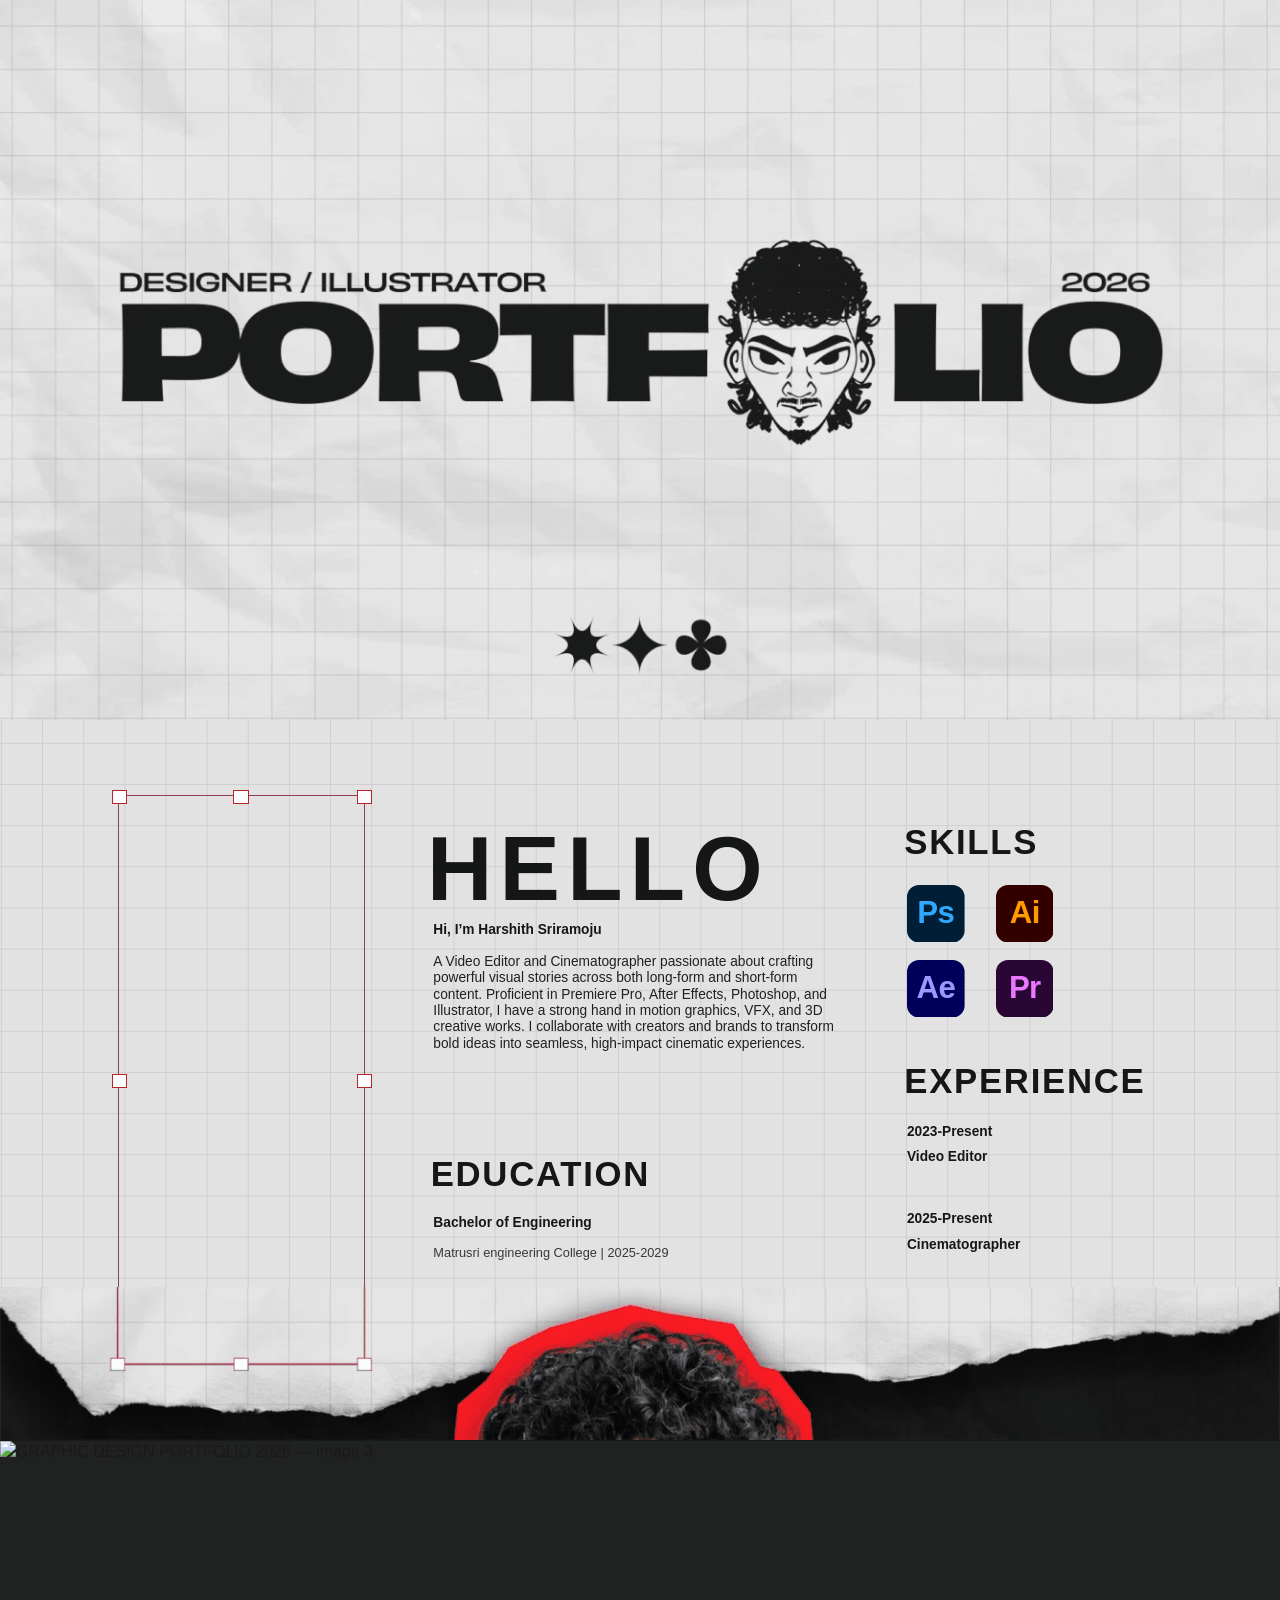
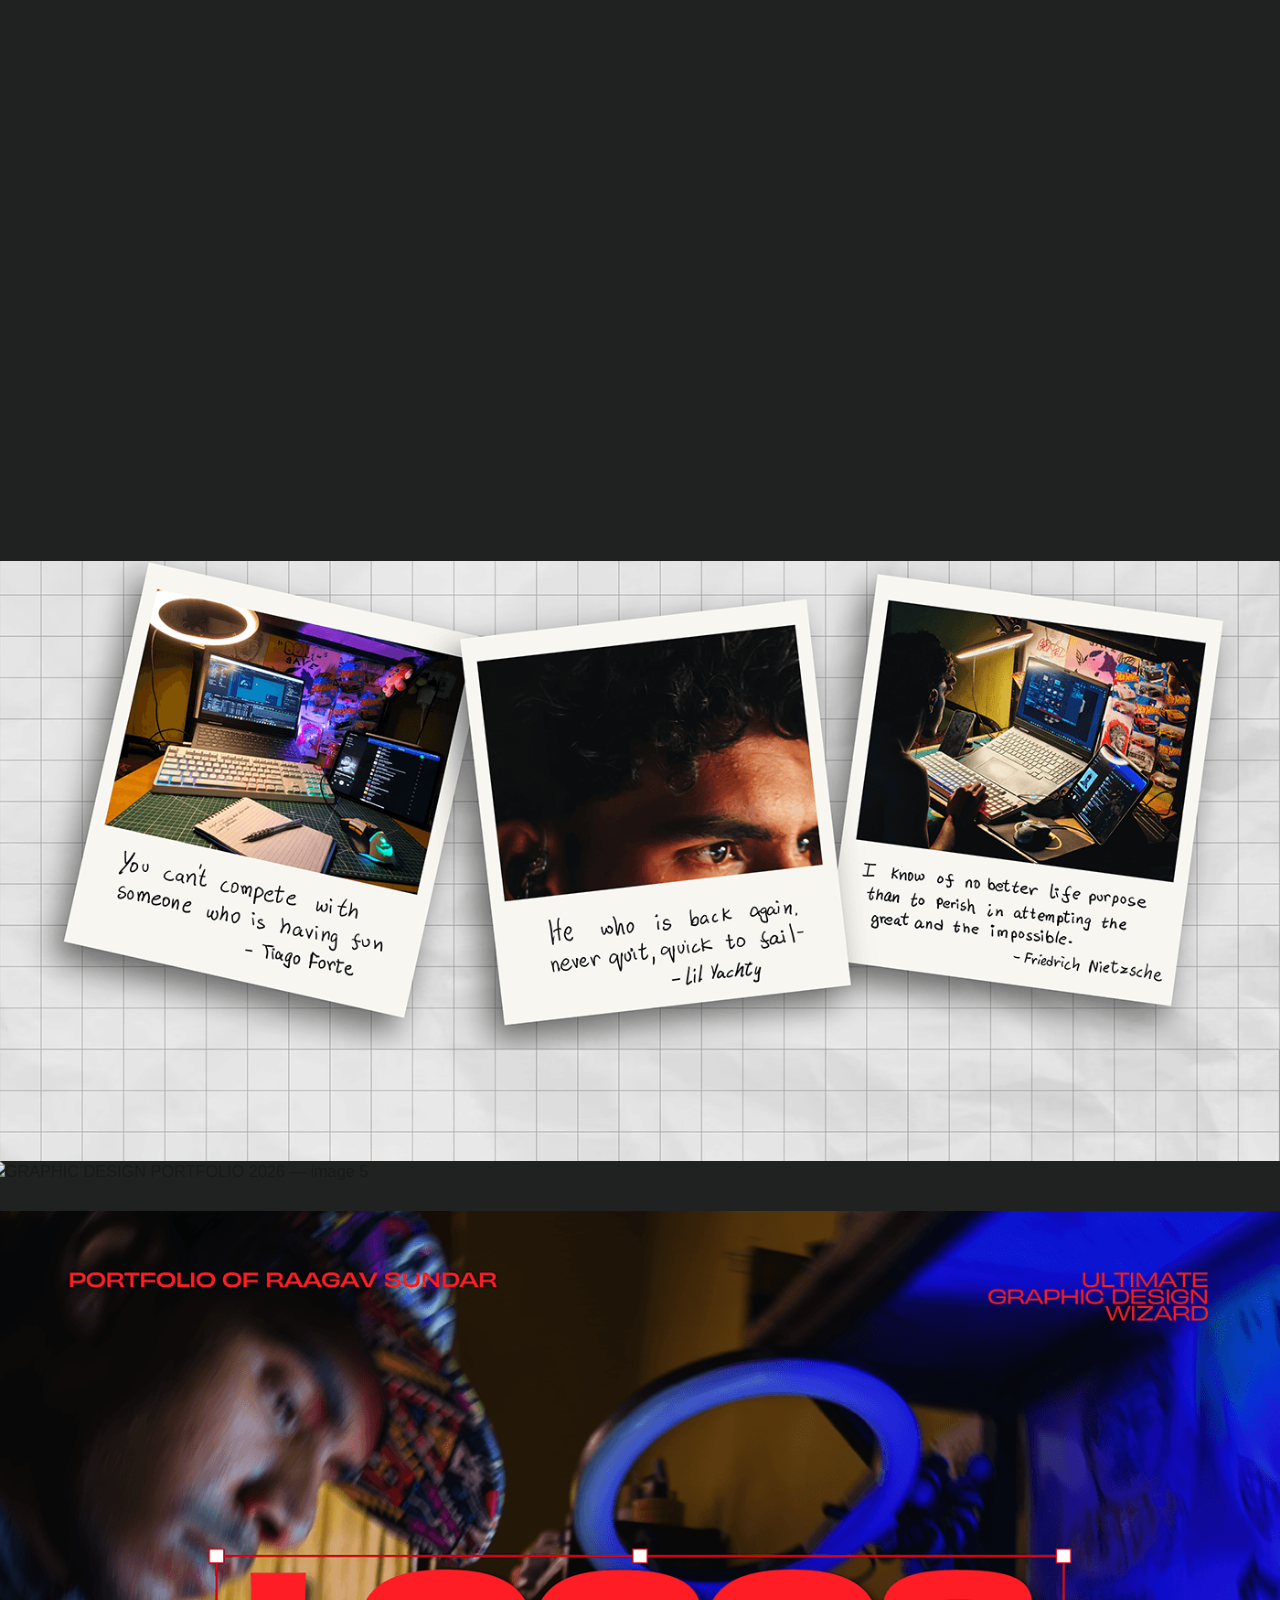
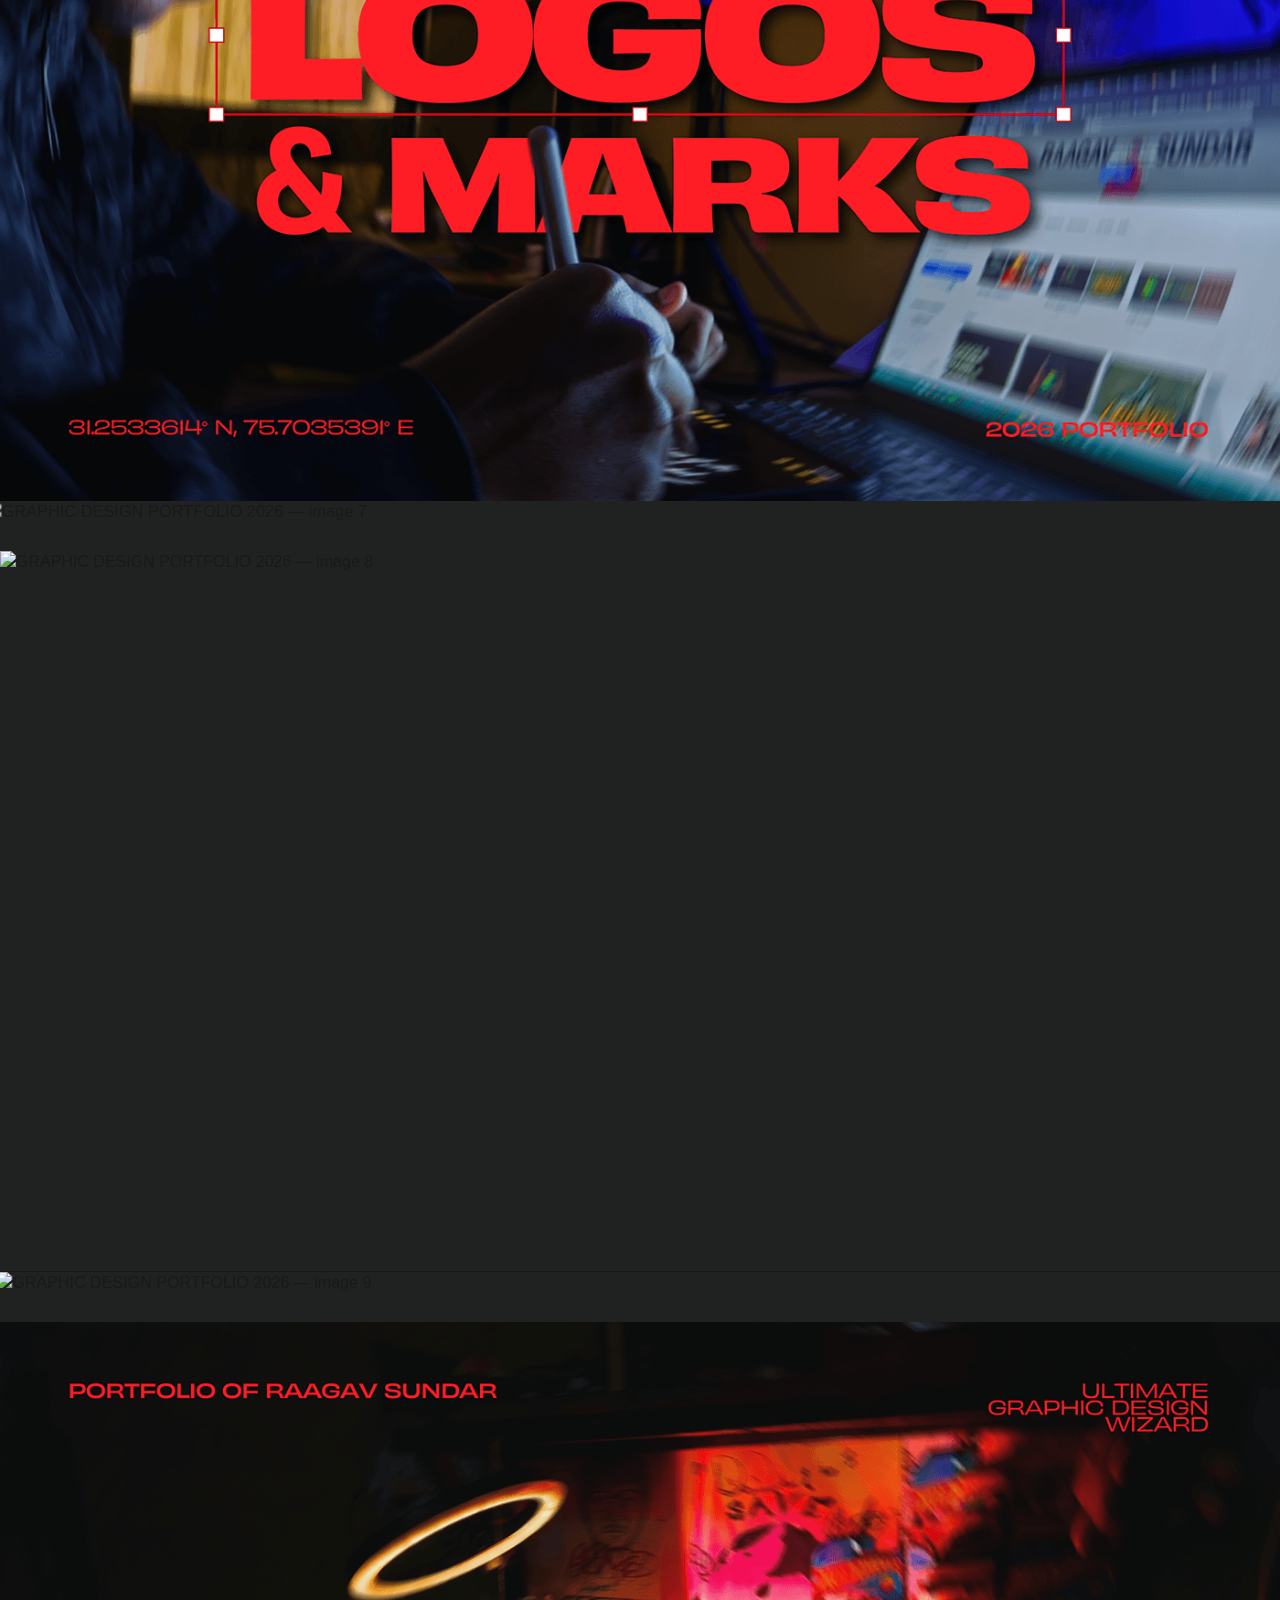
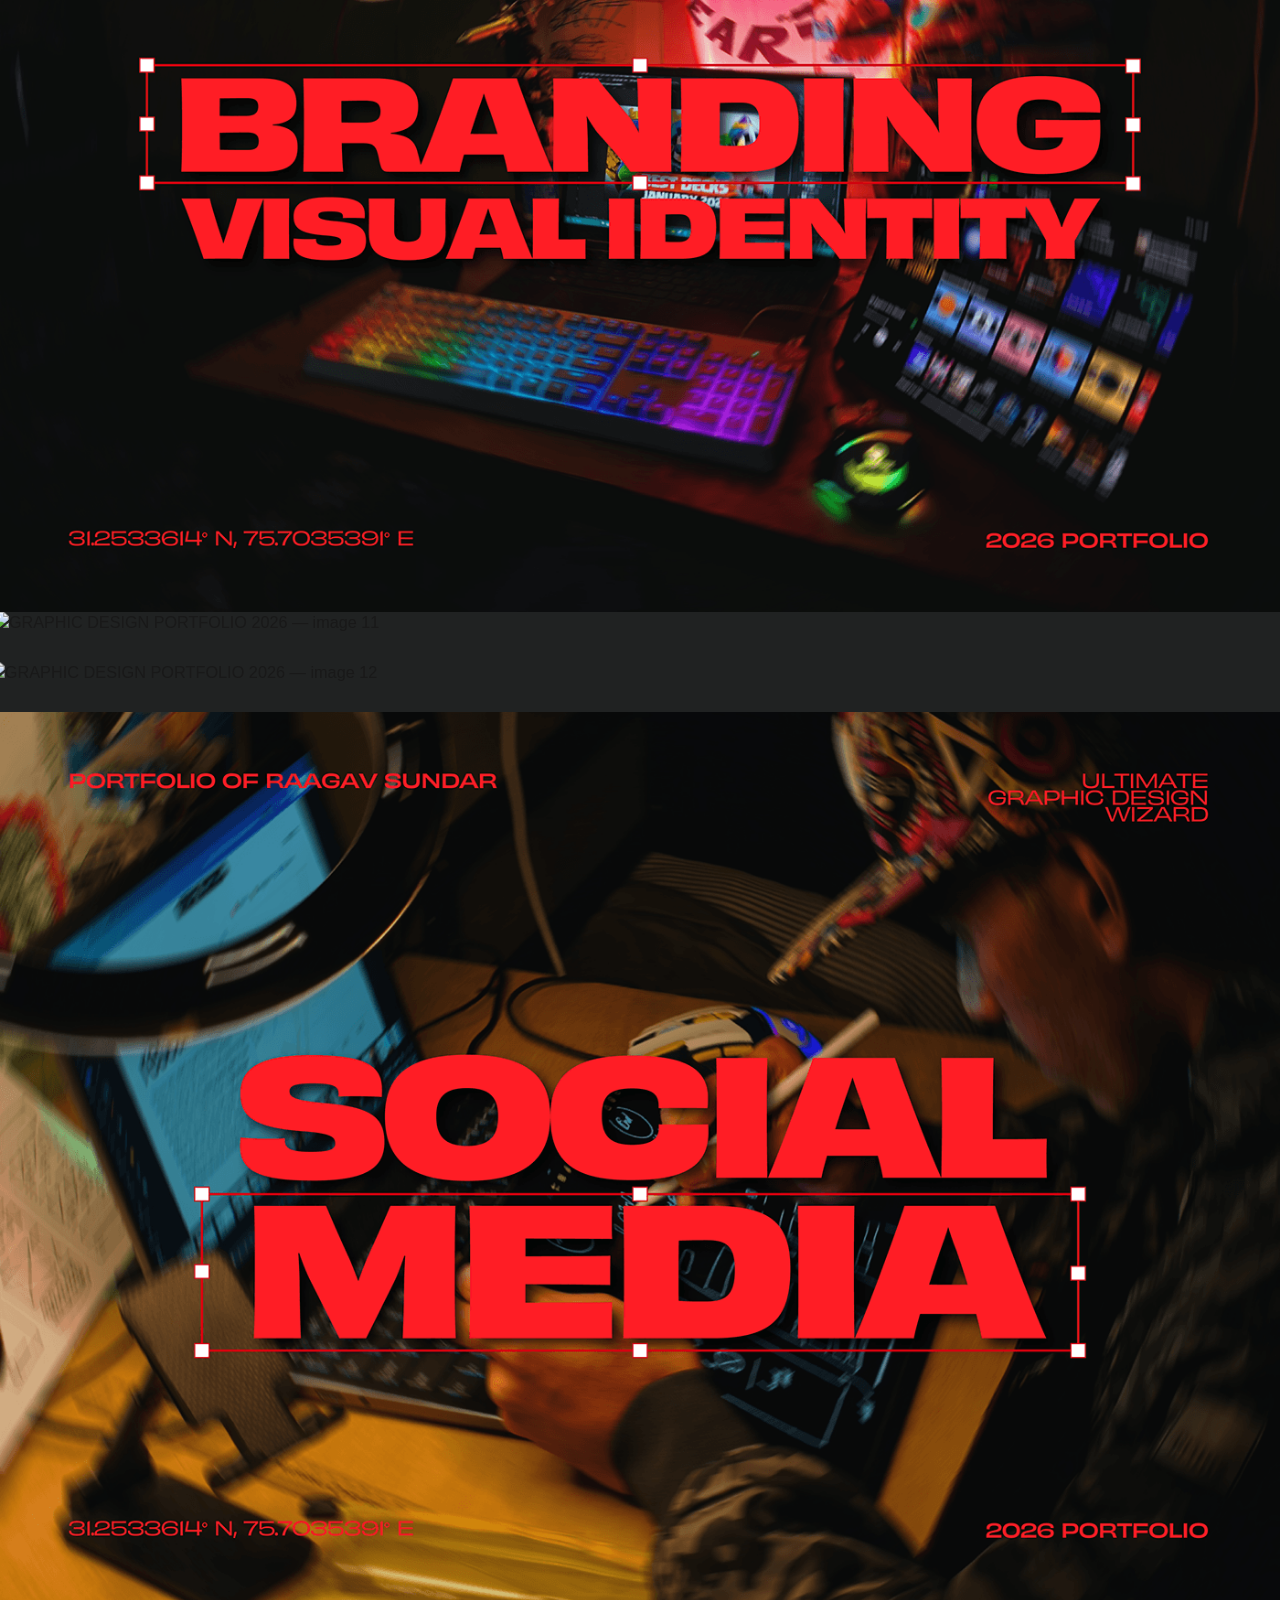
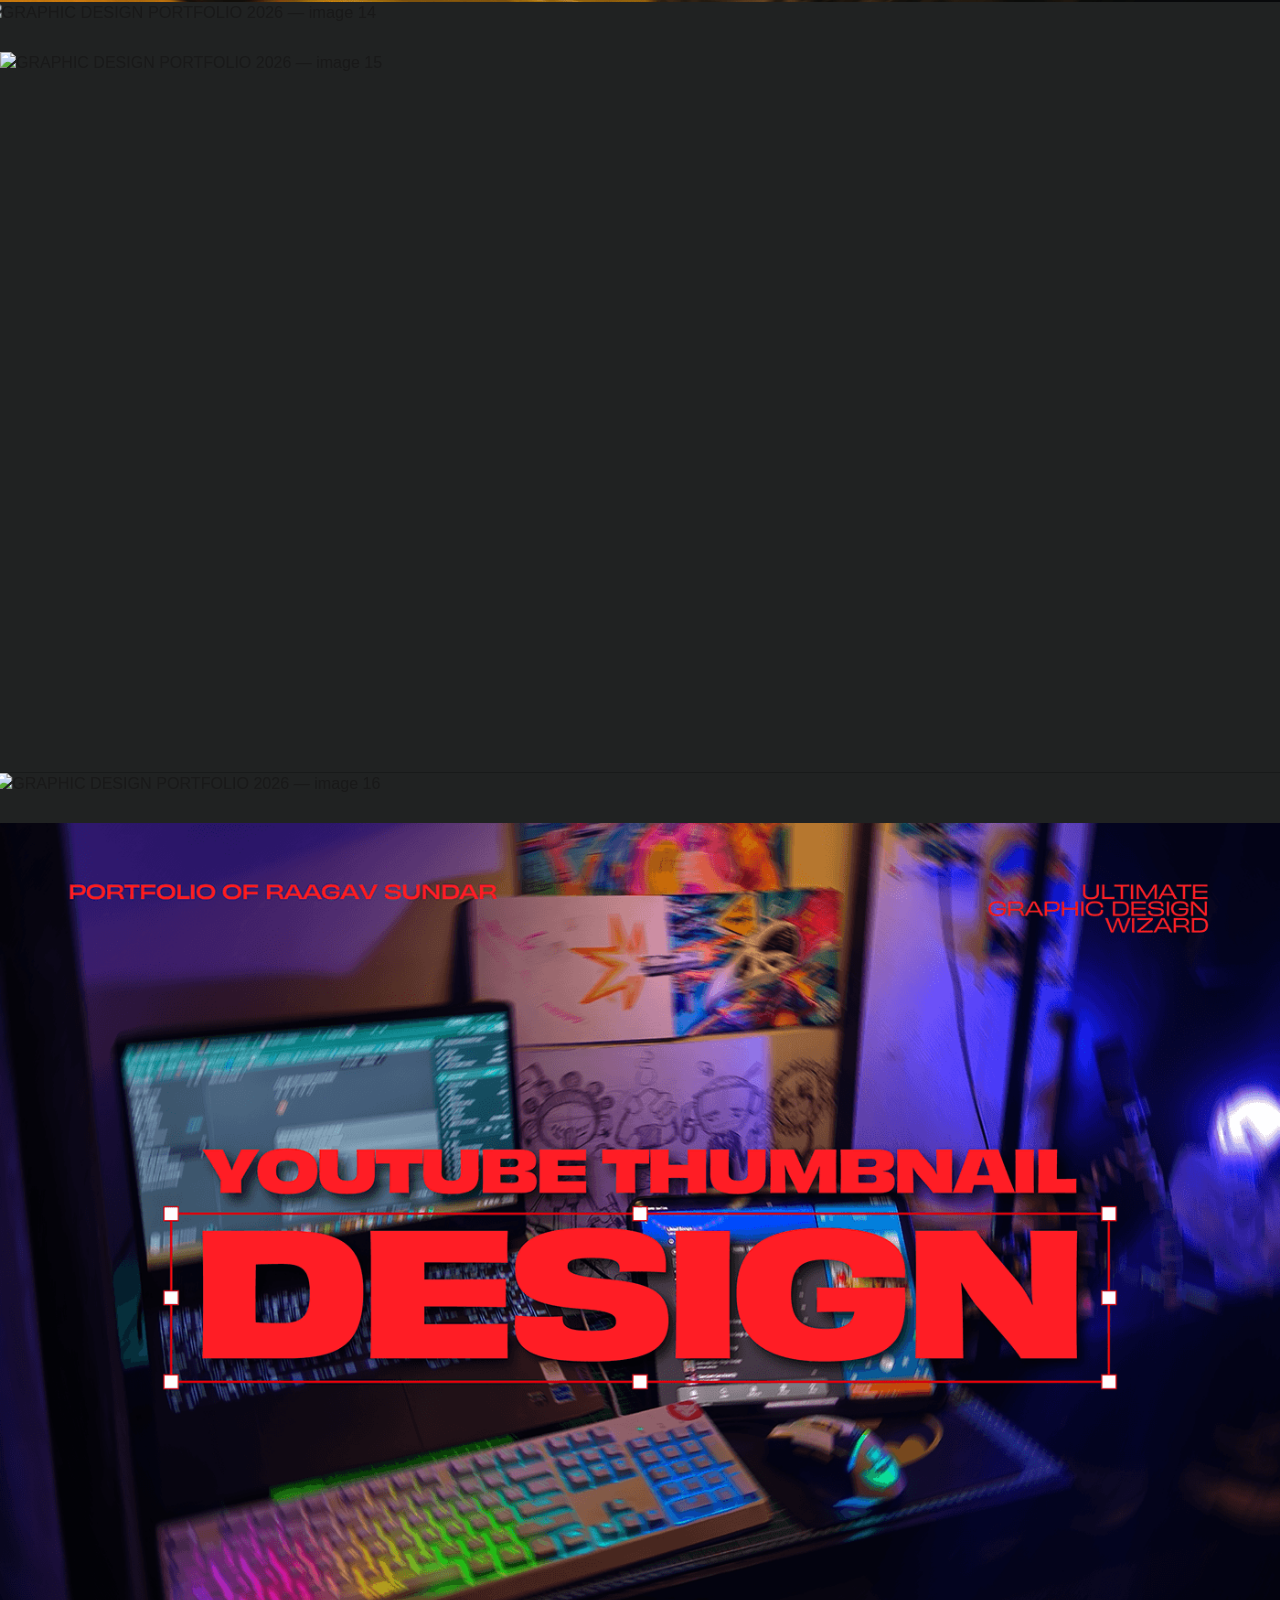
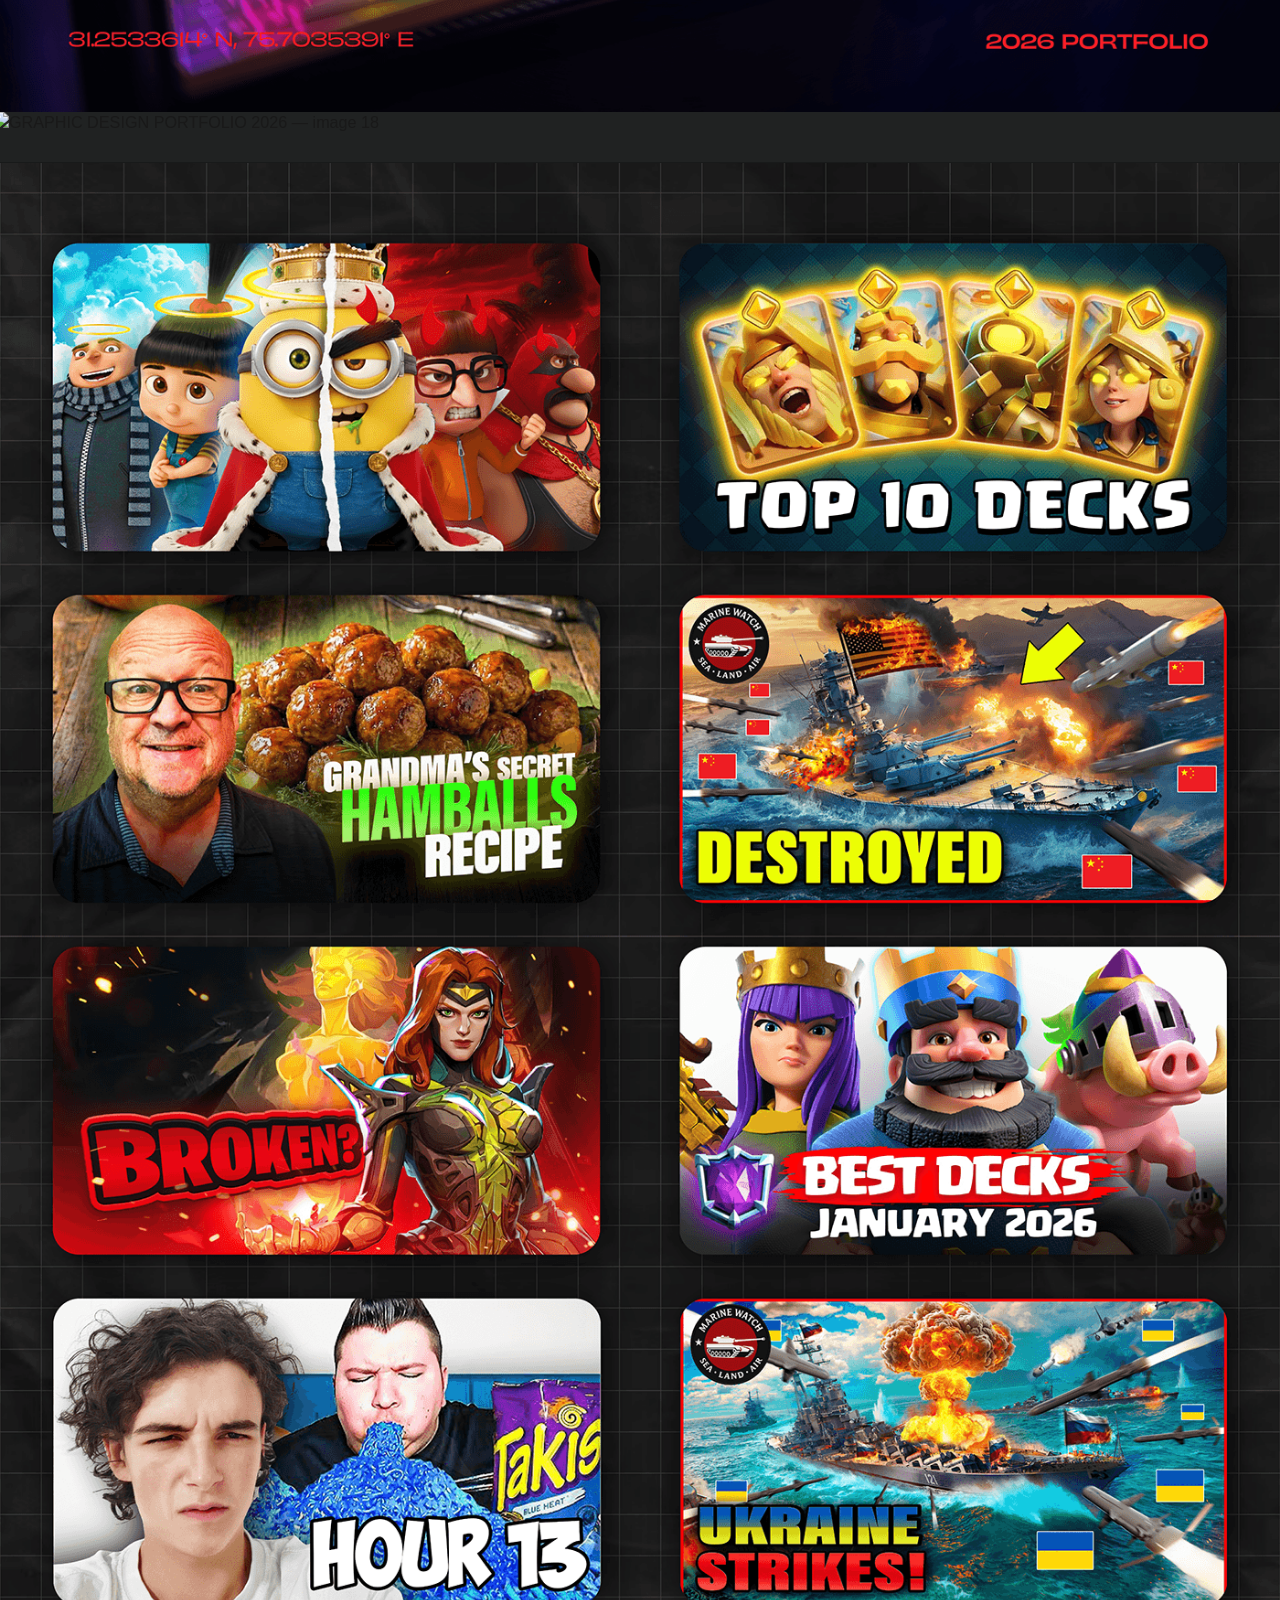
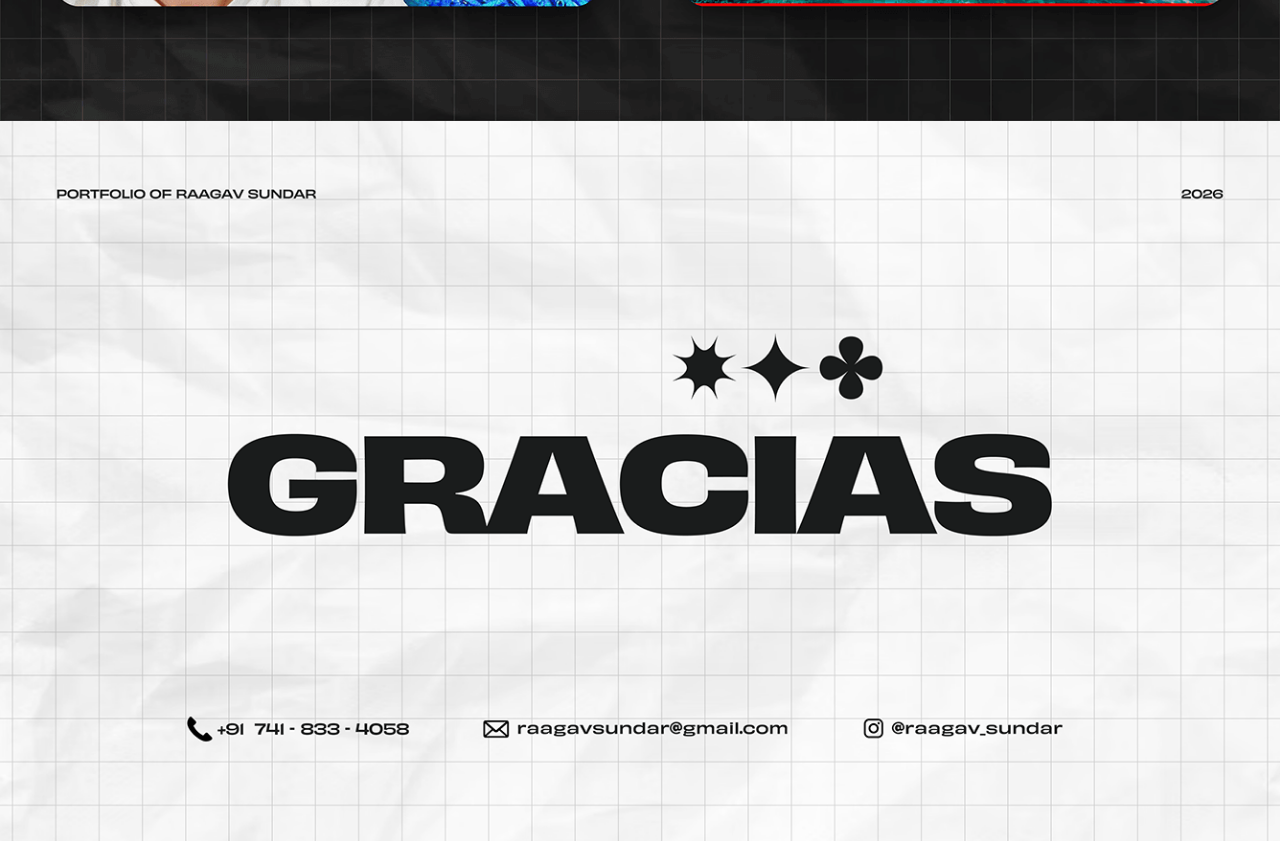
==== index.html @ 330eb0a3 "Initial Commit" ====
<!DOCTYPE html>
<html lang="en">
<head>
<meta charset="utf-8">
<meta name="viewport" content="width=device-width, initial-scale=1">
<title></title>
<meta name="description" content="">

<link rel="stylesheet" href="css/styles.css">
</head>

<body>

<!-- ====================== PROJECT MODULE STREAM ==================== -->
<main class="stream" id="stream">
  <div class="stream__inner" id="modules"><!-- built by js/app.js --></div>
</main>

<!-- ============================ LIGHTBOX =========================== -->
<div class="lb" id="lightbox" hidden>
  <button class="lb__close" id="lbClose" type="button" aria-label="Close">&times;</button>
  <button class="lb__nav lb__nav--prev" id="lbPrev" type="button" aria-label="Previous">&#8249;</button>
  <button class="lb__nav lb__nav--next" id="lbNext" type="button" aria-label="Next">&#8250;</button>
  <figure class="lb__stage"><img id="lbImg" alt=""></figure>
</div>

<!-- ======================== BACK TO TOP ============================ -->
<button class="totop" id="toTop" type="button" aria-label="Back to top">
  <svg viewBox="0 0 24 24" aria-hidden="true"><path d="M12 5l7 7-1.4 1.4L13 8.8V20h-2V8.8l-4.6 4.6L5 12z"/></svg>
</button>

<script src="settings.js"></script>
<script src="content.js"></script>
<script src="js/app.js"></script>
</body>
</html>
---- css/styles.css ----
/* =====================================================================
   GRAPHIC DESIGN PORTFOLIO 2026 — Behance project page replica
   Palette + type taken from the source project's inline styles:
     content bg  #181a1a · title #191919 · muted #a4a4a4 · body #696969
   ===================================================================== */

:root{
  --canvas: 1400px;            /* Behance project canvas width */
  --bg-content: #181a1a;
  --ink: #191919;
  --muted: #a4a4a4;
  --body: #696969;
  --line: #e8e8e8;
  --blue: #0057ff;
  --blue-link: #1769ff;
  --white: #fff;

  --ease: cubic-bezier(.16,.84,.34,1);
}

*,*::before,*::after{ box-sizing:border-box }

html{ -webkit-text-size-adjust:100% }
html.chromeSmooth{ scroll-behavior:smooth }

body{
  margin:0;
  background:#f9f9f9;
  color:var(--ink);
  font-family:Helvetica,Arial,"Helvetica Neue",sans-serif;
  font-size:16px;
  line-height:1.4;
  -webkit-font-smoothing:antialiased;
  overflow-x:hidden;
}

img{ display:block; max-width:100% }
a{ color:inherit; text-decoration:none }
button{ font:inherit; color:inherit; border:0; background:none; cursor:pointer }

/* -------------------------------------------------------- MODULE STREAM */
.stream{ background:var(--bg-content); padding:0 }
.stream__inner{ max-width:var(--canvas); margin:0 auto }

.module{ position:relative; opacity:1 }
.module.can-reveal{ opacity:0; transform:translateY(var(--rd,48px)); will-change:opacity,transform }
.module.can-reveal.in{
  opacity:1; transform:none;
  transition:opacity var(--rdur,900ms) var(--ease) var(--rdelay,0ms),
             transform var(--rdur,900ms) var(--ease) var(--rdelay,0ms);
}

.shot{ position:relative; overflow:hidden; background:var(--ph,#202222) }
.shot img{ width:100%; height:auto; display:block }
.shot.can-fade img{ opacity:0; transition:opacity var(--fdur,600ms) ease }
.shot.can-fade.loaded img{ opacity:1 }
.shot.can-zoom{ cursor:zoom-in }
.shot.can-drift img{ transition:transform var(--ddur,1400ms) var(--ease) }
.shot.can-zoom:hover img{ transform:scale(1.012) }

/* collections — Behance lays tiles out in rows weighted by aspect ratio */
.coll__row{ display:flex; align-items:stretch; gap:2px }
.coll__row + .coll__row{ margin-top:2px }
.coll__cell{ position:relative; overflow:hidden; flex:0 0 auto }
.coll__cell img{ width:100%; height:100%; object-fit:cover }

/* video + third-party embeds */
.embed{ background:#191919; padding:0 }
.embed iframe{ display:block; width:100%; border:0 }
.embed__box{ position:relative; width:100%; height:0; padding-bottom:56.25% }
.embed__box iframe{ position:absolute; inset:0; width:100%; height:100%; border:0 }

.caption{
  max-width:var(--canvas); margin:0 auto; padding:14px 16px 22px;
  font-size:14px; font-style:italic; color:var(--muted);
}

/* ------------------------------------------------------------ LIGHTBOX */
.lb{
  position:fixed; inset:0; z-index:200; background:rgba(12,12,12,.95);
  display:flex; align-items:center; justify-content:center; padding:56px;
  opacity:0; transition:opacity var(--lbdur,420ms) ease;
}
.lb.show{ opacity:1 }
.lb[hidden]{ display:none }
.lb__stage{ margin:0; max-width:100%; max-height:100% }
.lb__stage img{
  max-width:100%; max-height:calc(100vh - 112px); width:auto; height:auto;
  border-radius:4px; box-shadow:0 24px 70px rgba(0,0,0,.6);
  transform:scale(.94); transition:transform var(--lbdur,420ms) var(--ease);
}
.lb.show .lb__stage img{ transform:none }
.lb__close,.lb__nav{
  position:absolute; color:#fff; background:rgba(255,255,255,.09);
  border-radius:50%; display:flex; align-items:center; justify-content:center;
  transition:background .25s, transform .25s var(--ease);
}
.lb__close{ top:20px; right:20px; width:44px; height:44px; font-size:28px; line-height:1 }
.lb__nav{ top:50%; transform:translateY(-50%); width:48px; height:48px; font-size:34px; line-height:1 }
.lb__nav--prev{ left:20px }
.lb__nav--next{ right:20px }
.lb__close:hover,.lb__nav:hover{ background:rgba(255,255,255,.2) }
.lb__nav--prev:hover{ transform:translateY(-50%) translateX(-3px) }
.lb__nav--next:hover{ transform:translateY(-50%) translateX(3px) }

/* ------------------------------------------------------------ BACK TOP */
.totop{
  position:fixed; right:26px; bottom:26px; z-index:70;
  width:46px; height:46px; border-radius:50%; background:var(--ink); color:#fff;
  display:flex; align-items:center; justify-content:center;
  opacity:0; visibility:hidden; transform:translateY(14px) scale(.85);
  transition:opacity .3s, visibility .3s, transform .3s var(--ease), background .25s;
  box-shadow:0 8px 24px rgba(0,0,0,.28);
}
.totop svg{ fill:currentColor; width:22px; height:22px }
.totop.show{ opacity:1; visibility:visible; transform:none }
.totop:hover{ background:var(--blue); transform:translateY(-3px) }

/* --------------------------------------------------------- ABOUT SLIDE
   Module type "about" (page 2). The original was a flat raster image;
   this rebuilds it as live text on the same 1400x788 canvas.

   `--u` is ONE design pixel. Every number below is the real pixel
   position measured off the source slide, so `calc(474 * var(--u))`
   simply means "x = 474". Change a number, reload, done.
   -------------------------------------------------------------------- */
.module[data-type="about"]{ container-type:inline-size }

.about{
  --u:1px;
  --ab-paper:#e2e2e3;
  --ab-grid:#d0cfd0;
  --ab-ink:#151717;
  --ab-body:#202022;
  --ab-muted:#38383b;
  --ab-red:#91434f;
  --ab-red-hi:#b8242b;

  position:relative;
  width:100%;
  aspect-ratio:1400/788;
  overflow:hidden;
  background-color:var(--ab-paper);
  background-image:
    linear-gradient(to right,var(--ab-grid) 1px,transparent 1px),
    linear-gradient(to bottom,var(--ab-grid) 1px,transparent 1px);
  background-size:calc(45 * var(--u)) calc(45 * var(--u));
  background-position:calc(1 * var(--u)) calc(25 * var(--u));
  color:var(--ab-ink);
  font-family:Helvetica,Arial,"Helvetica Neue",sans-serif;
}
/* one design pixel = 1/1400 of the slide's real width, so the whole
   page scales like an image instead of reflowing. */
@supports (container-type:inline-size){
  .about{ --u:calc(100cqw / 1400) }
}

/* --- empty selection marquee on the left (pure decoration) -------- */
.about__frame{
  position:absolute;
  left:calc(129 * var(--u));
  top:calc(82 * var(--u));
  width:calc(270 * var(--u));
  height:calc(538 * var(--u));
  border:calc(2 * var(--u)) solid var(--ab-red);
  border-bottom:0;
  pointer-events:none;
}
.about__hnd{
  position:absolute;
  width:calc(17 * var(--u));
  height:calc(15 * var(--u));
  background:#fbfdfd;
  border:calc(2 * var(--u)) solid var(--ab-red-hi);
}

/* --- left column: greeting + introduction ------------------------ *
   padding-top pins the greeting to y=123; min-height pins the
   EDUCATION block to y=478. Write more intro text and EDUCATION is
   simply pushed down instead of colliding.                          */
.about__left{
  margin-left:calc(474 * var(--u));
  width:calc(440 * var(--u));
  padding-top:calc(123 * var(--u));
  min-height:calc(478 * var(--u));
}
.about__greet{
  margin:0 0 0 calc(-7 * var(--u));   /* offsets Arial Black's left side bearing */
  font-family:"Arial Black","Archivo Black","Helvetica Neue",Arial,sans-serif;
  font-weight:900;
  font-size:calc(99 * var(--u));
  line-height:.82;
  letter-spacing:.08em;
  color:var(--ab-ink);
}
.about__lead{
  margin:calc(18 * var(--u)) 0 0;
  font-size:calc(15 * var(--u));
  line-height:1;
  font-weight:700;
  color:var(--ab-ink);
}
.about__body{
  margin:calc(19 * var(--u)) 0 0;
  font-size:calc(15 * var(--u));
  line-height:calc(17.8 * var(--u));
  color:var(--ab-body);
}

/* --- EDUCATION --------------------------------------------------- */
.about__edu{
  margin-left:calc(474 * var(--u));
  width:calc(440 * var(--u));
}
.about__edu .about__h{ margin-bottom:calc(25 * var(--u)) }

/* --- right column: skills + experience --------------------------- */
.about__right{
  position:absolute;
  left:calc(992 * var(--u));
  top:calc(115 * var(--u));
  width:calc(310 * var(--u));
}
.ab-group--skills .about__h{ margin-bottom:calc(27 * var(--u)) }
.ab-group--xp{ margin-top:calc(51 * var(--u)) }
.ab-group--xp .about__h{ margin-bottom:calc(28 * var(--u)) }

.about__h{
  margin:0 0 0 calc(-3 * var(--u));   /* offsets the left side bearing */
  font-family:"Arial Black","Archivo Black","Helvetica Neue",Arial,sans-serif;
  font-weight:900;
  font-size:calc(38 * var(--u));
  line-height:1;
  letter-spacing:.05em;
  color:var(--ab-ink);
}

/* --- skill tiles -------------------------------------------------- */
.skgrid{
  display:grid;
  grid-template-columns:repeat(2,calc(63 * var(--u)));
  gap:calc(19 * var(--u)) calc(34 * var(--u));
}
.sk{
  --sk-bg:#1b1b1b; --sk-fg:#fff;
  display:block;
  width:calc(63 * var(--u));
  height:calc(63 * var(--u));
}
.sk--ps{ --sk-bg:#001e36; --sk-fg:#31a8ff }
.sk--ai{ --sk-bg:#330000; --sk-fg:#ff9a00 }
.sk--ae{ --sk-bg:#00005b; --sk-fg:#9999ff }
.sk--pr{ --sk-bg:#2a0634; --sk-fg:#ea77ff }
.sk--fg{ --sk-bg:#1e1e1e; --sk-fg:#f24e1e }
.sk--bl{ --sk-bg:#e87d0d; --sk-fg:#fff }
.sk__svg{ display:block; width:100%; height:100% }
.sk__plate{ fill:var(--sk-bg) }
.sk__letters{
  fill:var(--sk-fg);
  font-family:Helvetica,Arial,sans-serif;
  font-size:26px;
  font-weight:700;
  letter-spacing:-.5px;
}

/* --- experience / education entries -------------------------------- */
.ab-entry{ margin:0 }
.entry__period,
.entry__muted{ margin:0 }
.entry__period,
.entry__strong{
  font-size:calc(15 * var(--u));
  line-height:calc(17.8 * var(--u));
  font-weight:700;
  color:var(--ab-ink);
}
.entry__strong{ margin-top:calc(10 * var(--u)) }
.entry__muted{
  font-size:calc(14 * var(--u));
  line-height:calc(17.8 * var(--u));
  font-weight:400;
  color:var(--ab-muted);
  margin-top:calc(12 * var(--u));
}
.ab-entry + .ab-entry{ margin-top:calc(50 * var(--u)) }

/* --- torn-paper footer: real pixels sliced from the source slide --- */
.about__edge{
  position:absolute;
  left:0; bottom:0;
  width:100%;
  height:auto;
  pointer-events:none;
}

/* --------------------------------------------------------- RESPONSIVE */
@media (max-width:760px){
  /* the slide is a fixed canvas; on phones it becomes a real document */
  .about{
    --u:1px;
    aspect-ratio:auto;
    overflow:visible;
    padding:44px 22px 90px;
    background-size:45px 45px;
    background-position:1px 25px;
  }
  .about__frame{ display:none }
  .about__left,
  .about__edu{
    margin-left:0; width:auto; padding-top:0; min-height:0;
  }
  .about__edu{ margin-top:34px }
  .about__right{ position:static; left:auto; top:auto; width:auto; }
  .about__greet{ font-size:clamp(44px,13vw,58px); line-height:.9 }
  .about__lead{ font-size:17px; margin-top:18px }
  .about__body{ font-size:15px; line-height:1.6; margin-top:14px }
  .about__h{ font-size:26px }
  .about__edu .about__h,
  .ab-group--skills .about__h,
  .ab-group--xp .about__h{ margin-bottom:14px }
  .ab-group--xp{ margin-top:30px }
  .skgrid{ grid-template-columns:repeat(4,54px); gap:14px }
  .sk{ width:54px; height:54px }
  .entry__period,
  .entry__strong,
  .entry__muted{ font-size:15px; line-height:1.5 }
  .entry__strong,
  .entry__muted{ margin-top:4px }
  .ab-entry + .ab-entry{ margin-top:22px }
  .about__edge{ position:relative; margin-top:34px }

  .coll__row{ flex-direction:column; gap:2px }
  .coll__row + .coll__row{ margin-top:2px }
  .coll__cell{ flex:1 1 auto !important; width:100% }
  .lb{ padding:16px }
  .lb__nav{ width:40px; height:40px; font-size:28px }
}

@media (prefers-reduced-motion:reduce){
  *,*::before,*::after{
    animation-duration:.001ms !important; animation-iteration-count:1 !important;
    transition-duration:.001ms !important; scroll-behavior:auto !important;
  }
  .module.can-reveal{ opacity:1; transform:none }
}
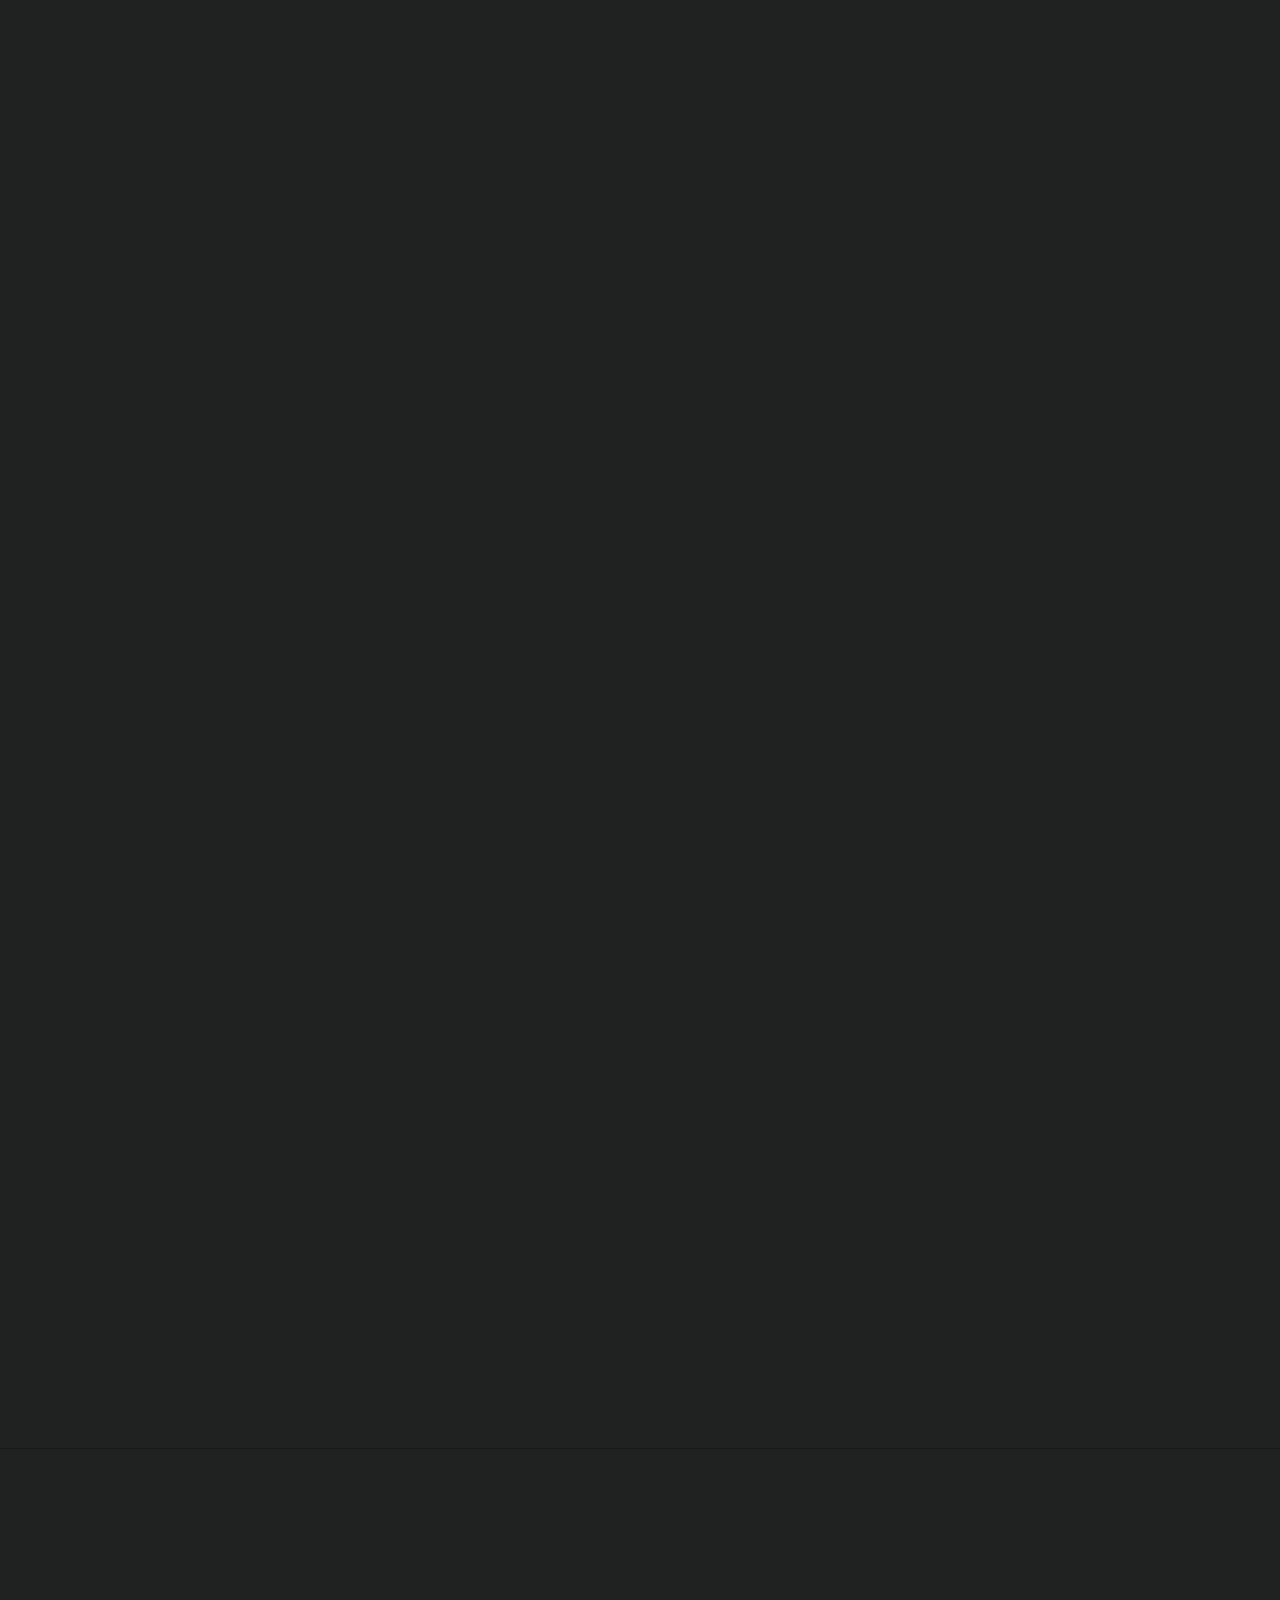
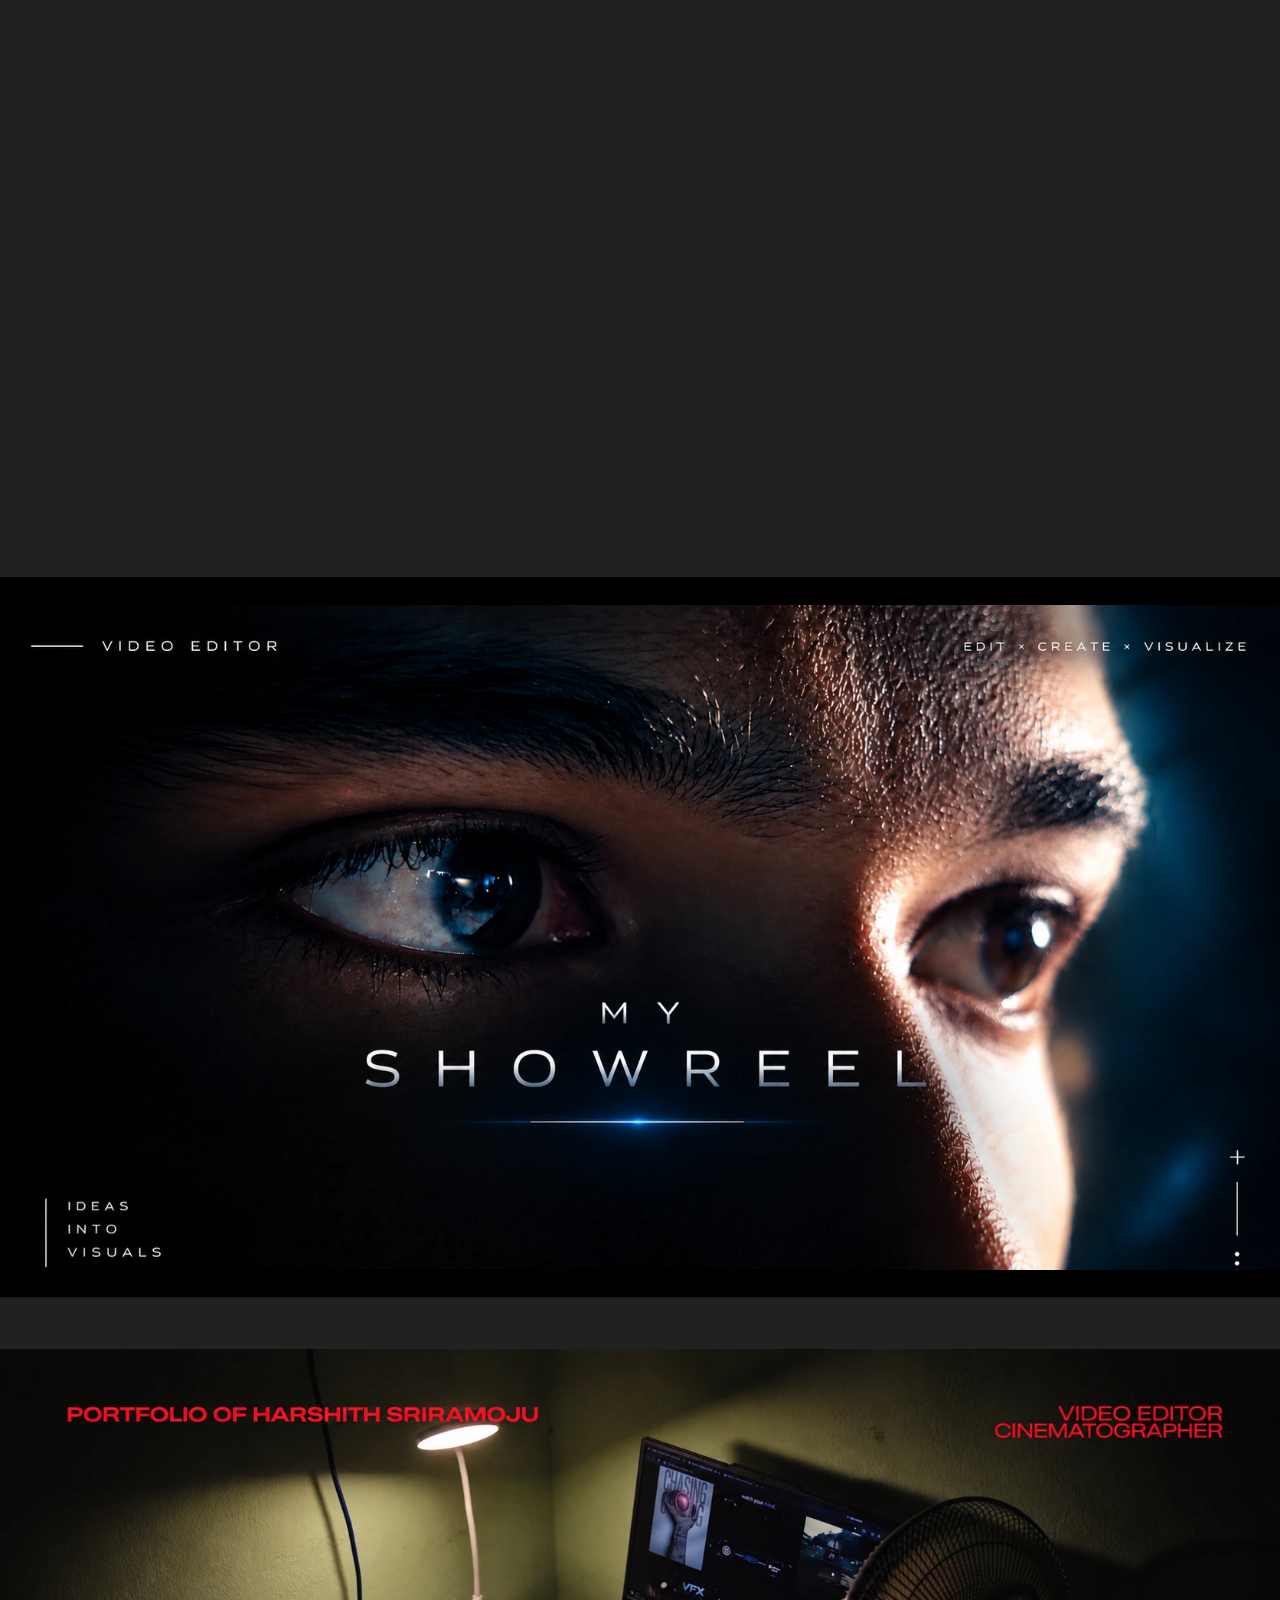
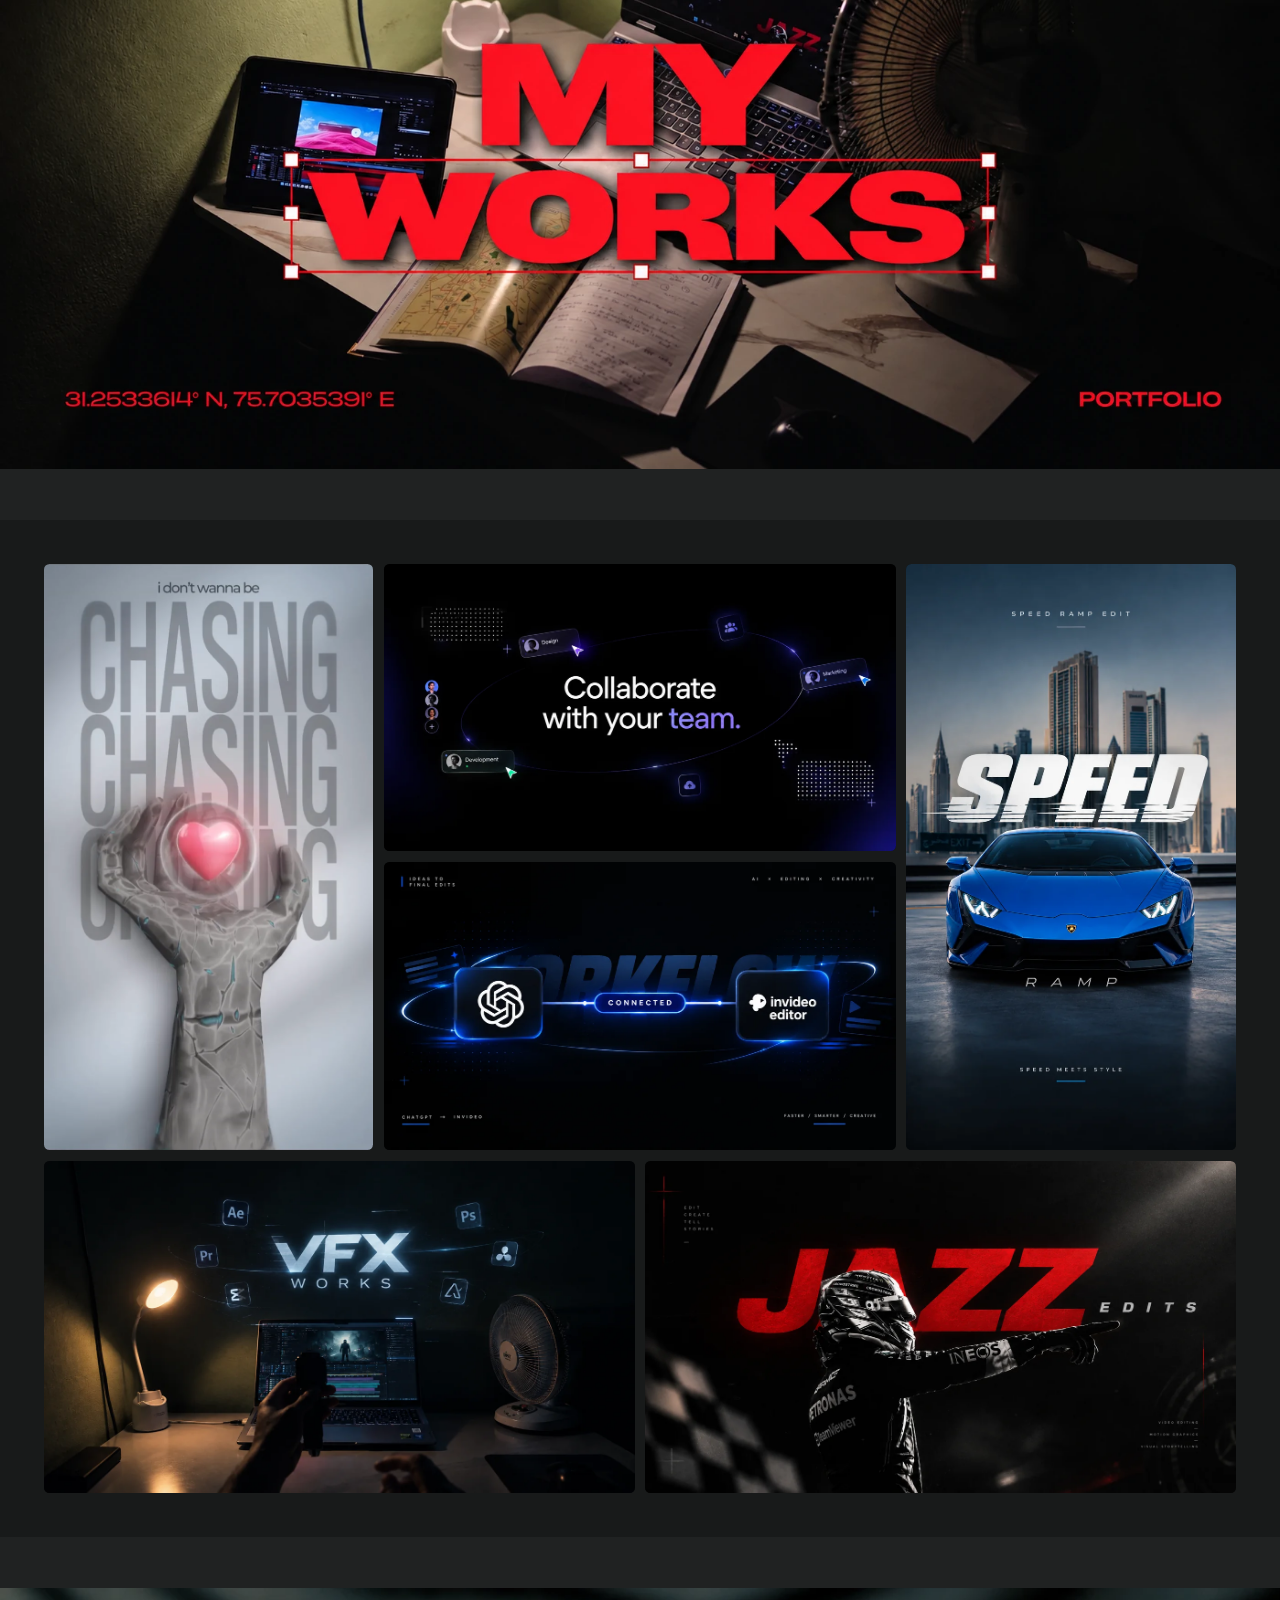
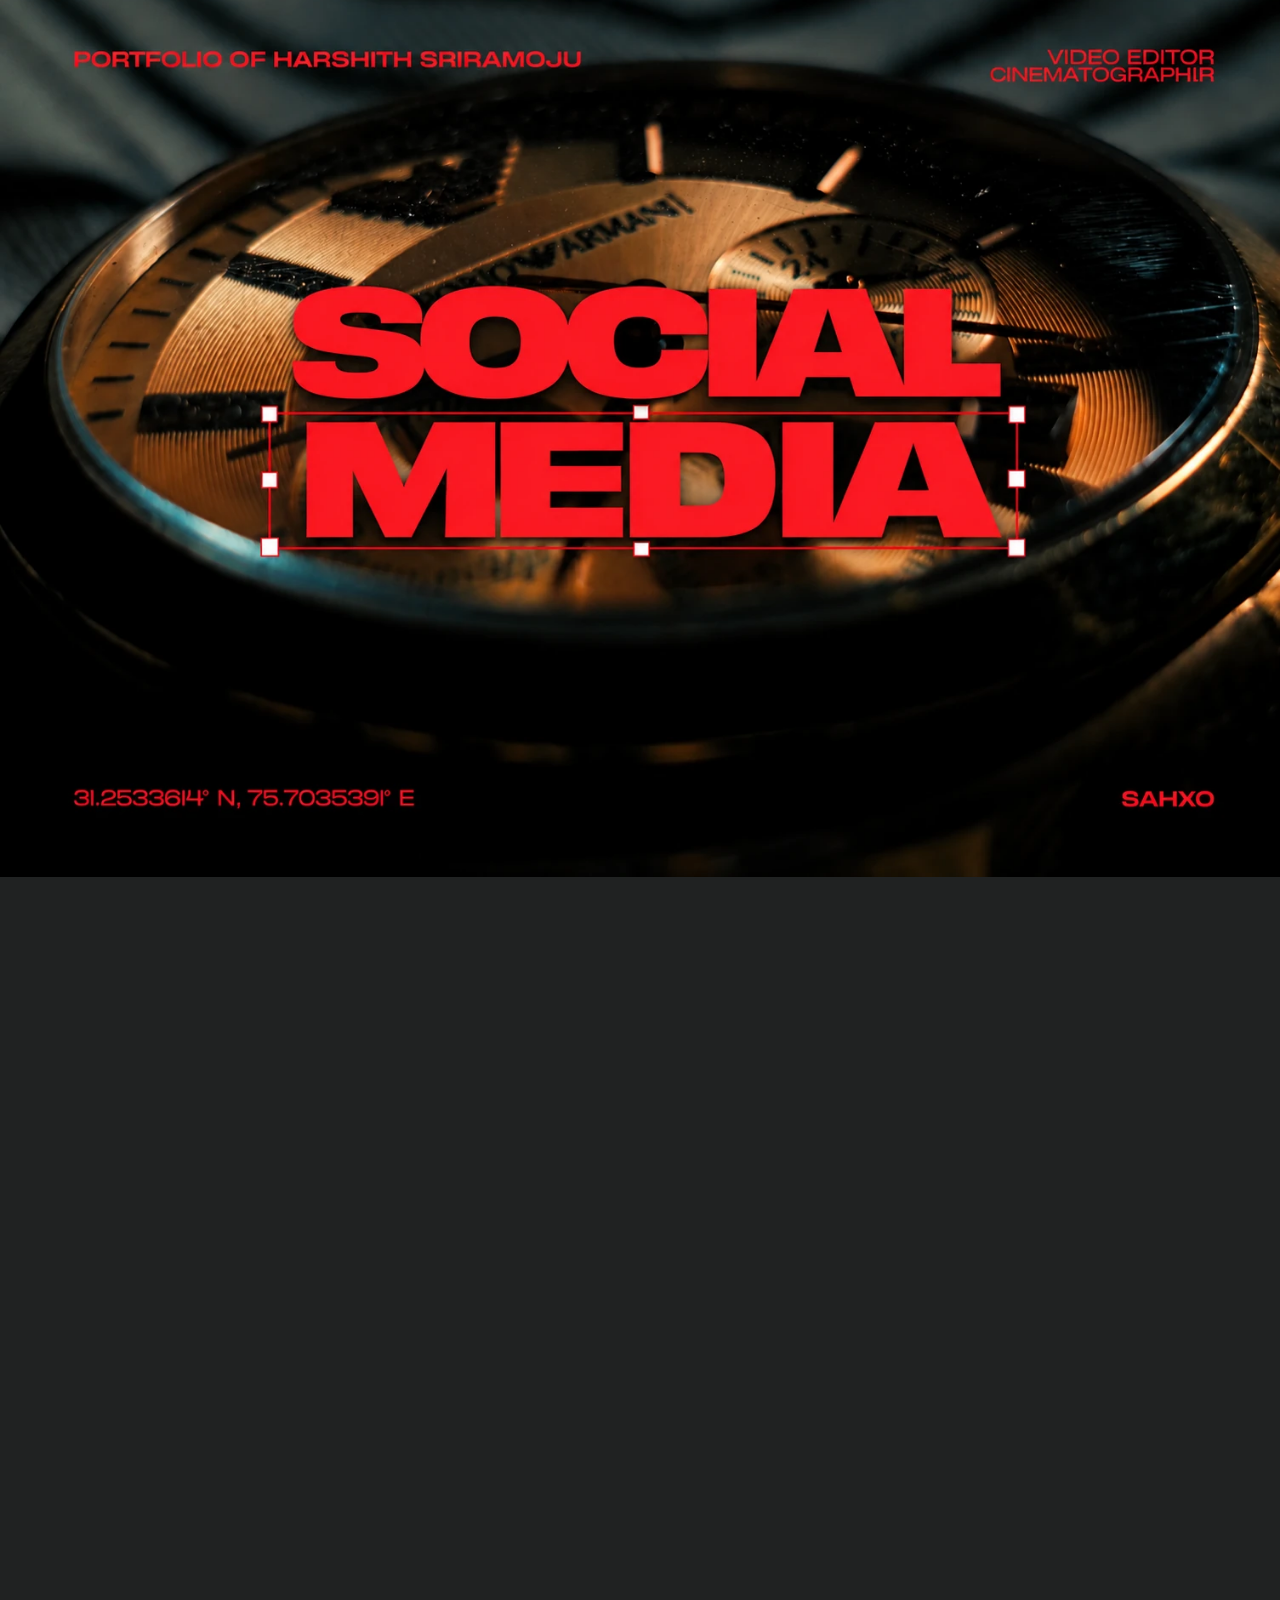
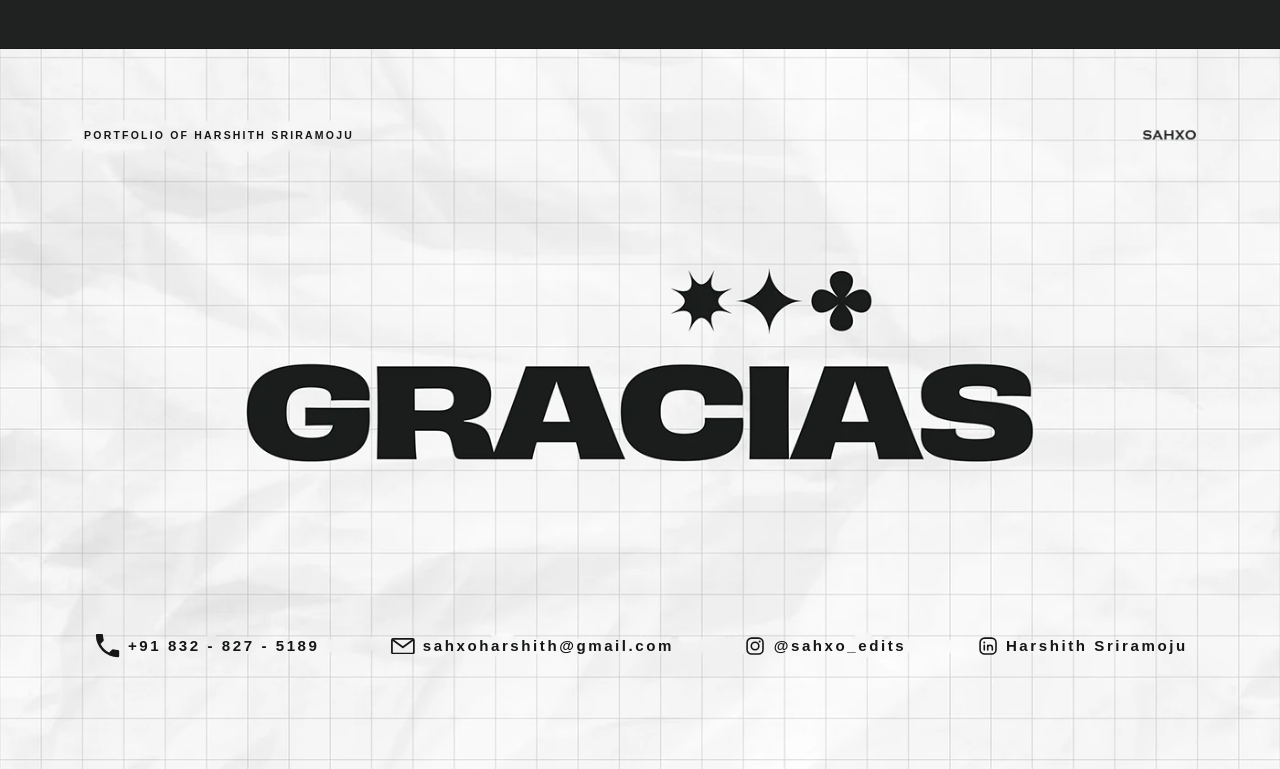
==== commit 2519a0f5: "Updated 2nd and 3rd pages" ====
--- a/index.html
+++ b/index.html
@@ -7,6 +7,13 @@
 <meta name="description" content="">
 
 <link rel="stylesheet" href="css/styles.css">
+
+<!-- Hero asset: start it downloading now instead of after settings.js,
+     content.js and app.js have all parsed. `type` lets the browser reject
+     the preload if module 1 is ever swapped back to a still image, and
+     tools/check.js asserts href + as + type all match module 1's src in
+     content.js, so this cannot silently drift out of sync. -->
+<link rel="preload" as="video" type="video/mp4" href="assets/pics&gifs/new1.mp4" fetchpriority="high">
 </head>
 
 <body>
@@ -21,7 +28,7 @@
   <button class="lb__close" id="lbClose" type="button" aria-label="Close">&times;</button>
   <button class="lb__nav lb__nav--prev" id="lbPrev" type="button" aria-label="Previous">&#8249;</button>
   <button class="lb__nav lb__nav--next" id="lbNext" type="button" aria-label="Next">&#8250;</button>
-  <figure class="lb__stage"><img id="lbImg" alt=""></figure>
+  <figure class="lb__stage"><img id="lbImg" alt=""><video id="lbVid" class="lb__video" playsinline loop muted hidden></video></figure>
 </div>
 
 <!-- ======================== BACK TO TOP ============================ -->
--- a/css/styles.css
+++ b/css/styles.css
@@ -1,11 +1,11 @@
 /* =====================================================================
-   GRAPHIC DESIGN PORTFOLIO 2026 — Behance project page replica
-   Palette + type taken from the source project's inline styles:
+   GRAPHIC DESIGN PORTFOLIO 2026 — stylesheet
+   Palette + type:
      content bg  #181a1a · title #191919 · muted #a4a4a4 · body #696969
    ===================================================================== */
 
 :root{
-  --canvas: 1400px;            /* Behance project canvas width */
+  --canvas: 1400px;            /* design canvas width */
   --bg-content: #181a1a;
   --ink: #191919;
   --muted: #a4a4a4;
@@ -51,14 +51,17 @@
 }
 
 .shot{ position:relative; overflow:hidden; background:var(--ph,#202222) }
-.shot img{ width:100%; height:auto; display:block }
-.shot.can-fade img{ opacity:0; transition:opacity var(--fdur,600ms) ease }
-.shot.can-fade.loaded img{ opacity:1 }
+/* `img` and `video` share every rule below: the motion pages ship as
+   <video> while still images stay <img>, and both must fit the same
+   reserved box, fade in, drift and zoom identically. */
+.shot img,.shot video{ width:100%; height:auto; display:block }
+.shot.can-fade img,.shot.can-fade video{ opacity:0; transition:opacity var(--fdur,600ms) ease }
+.shot.can-fade.loaded img,.shot.can-fade.loaded video{ opacity:1 }
 .shot.can-zoom{ cursor:zoom-in }
-.shot.can-drift img{ transition:transform var(--ddur,1400ms) var(--ease) }
-.shot.can-zoom:hover img{ transform:scale(1.012) }
-
-/* collections — Behance lays tiles out in rows weighted by aspect ratio */
+.shot.can-drift img,.shot.can-drift video{ transition:transform var(--ddur,1400ms) var(--ease) }
+.shot.can-zoom:hover img,.shot.can-zoom:hover video{ transform:scale(1.012) }
+
+/* collections — tiles laid out in rows weighted by aspect ratio */
 .coll__row{ display:flex; align-items:stretch; gap:2px }
 .coll__row + .coll__row{ margin-top:2px }
 .coll__cell{ position:relative; overflow:hidden; flex:0 0 auto }
@@ -84,12 +87,16 @@
 .lb.show{ opacity:1 }
 .lb[hidden]{ display:none }
 .lb__stage{ margin:0; max-width:100%; max-height:100% }
-.lb__stage img{
+.lb__stage img,.lb__stage .lb__video{
   max-width:100%; max-height:calc(100vh - 112px); width:auto; height:auto;
   border-radius:4px; box-shadow:0 24px 70px rgba(0,0,0,.6);
   transform:scale(.94); transition:transform var(--lbdur,420ms) var(--ease);
 }
-.lb.show .lb__stage img{ transform:none }
+/* the video slot only exists for motion pages, so it needs an explicit
+   background — without one it reads as a transparent hole while buffering */
+.lb__stage .lb__video{ background:#0c0c0c }
+.lb__stage .lb__video[hidden],.lb__stage img[hidden]{ display:none }
+.lb.show .lb__stage img,.lb.show .lb__stage .lb__video{ transform:none }
 .lb__close,.lb__nav{
   position:absolute; color:#fff; background:rgba(255,255,255,.09);
   border-radius:50%; display:flex; align-items:center; justify-content:center;
@@ -116,224 +123,351 @@
 .totop.show{ opacity:1; visibility:visible; transform:none }
 .totop:hover{ background:var(--blue); transform:translateY(-3px) }
 
-/* --------------------------------------------------------- ABOUT SLIDE
-   Module type "about" (page 2). The original was a flat raster image;
-   this rebuilds it as live text on the same 1400x788 canvas.
-
-   `--u` is ONE design pixel. Every number below is the real pixel
-   position measured off the source slide, so `calc(474 * var(--u))`
-   simply means "x = 474". Change a number, reload, done.
+/* --------------------------------------------------------- THANKS SLIDE
+   Module type "thanks" (final page). The GRACIAS plate is raster art,
+   but the header and the contact row are live HTML over it so the
+   links work and the text stays selectable. Container-query trick:
+   `--u` is one design pixel, so the whole block scales like an image.
+   Coordinates come straight off the plate.
    -------------------------------------------------------------------- */
-.module[data-type="about"]{ container-type:inline-size }
-
-.about{
+.module[data-type="thanks"]{ container-type:inline-size }
+
+.thanks{
   --u:1px;
-  --ab-paper:#e2e2e3;
-  --ab-grid:#d0cfd0;
-  --ab-ink:#151717;
-  --ab-body:#202022;
-  --ab-muted:#38383b;
-  --ab-red:#91434f;
-  --ab-red-hi:#b8242b;
-
   position:relative;
   width:100%;
   aspect-ratio:1400/788;
   overflow:hidden;
-  background-color:var(--ab-paper);
-  background-image:
-    linear-gradient(to right,var(--ab-grid) 1px,transparent 1px),
-    linear-gradient(to bottom,var(--ab-grid) 1px,transparent 1px);
-  background-size:calc(45 * var(--u)) calc(45 * var(--u));
-  background-position:calc(1 * var(--u)) calc(25 * var(--u));
-  color:var(--ab-ink);
+  color:#151717;
   font-family:Helvetica,Arial,"Helvetica Neue",sans-serif;
 }
-/* one design pixel = 1/1400 of the slide's real width, so the whole
-   page scales like an image instead of reflowing. */
 @supports (container-type:inline-size){
-  .about{ --u:calc(100cqw / 1400) }
-}
-
-/* --- empty selection marquee on the left (pure decoration) -------- */
-.about__frame{
-  position:absolute;
-  left:calc(129 * var(--u));
-  top:calc(82 * var(--u));
-  width:calc(270 * var(--u));
-  height:calc(538 * var(--u));
-  border:calc(2 * var(--u)) solid var(--ab-red);
-  border-bottom:0;
-  pointer-events:none;
-}
-.about__hnd{
-  position:absolute;
-  width:calc(17 * var(--u));
-  height:calc(15 * var(--u));
-  background:#fbfdfd;
-  border:calc(2 * var(--u)) solid var(--ab-red-hi);
-}
-
-/* --- left column: greeting + introduction ------------------------ *
-   padding-top pins the greeting to y=123; min-height pins the
-   EDUCATION block to y=478. Write more intro text and EDUCATION is
-   simply pushed down instead of colliding.                          */
-.about__left{
-  margin-left:calc(474 * var(--u));
-  width:calc(440 * var(--u));
-  padding-top:calc(123 * var(--u));
-  min-height:calc(478 * var(--u));
-}
-.about__greet{
-  margin:0 0 0 calc(-7 * var(--u));   /* offsets Arial Black's left side bearing */
+  .thanks{ --u:calc(100cqw / 1400) }
+}
+
+.thanks__img{
+  display:block;
+  width:100%;
+  height:100%;
+  object-fit:cover;
+}
+
+/* --- header: same spot, weight and tracking as the plate's own rule */
+/* the plate's rule is a black grotesque — measured ink density 0.42,
+   which Arial Black matches exactly (Helvetica Bold only reaches 0.29). */
+.thanks__hd{
+  position:absolute;
+  left:calc(92 * var(--u));
+  top:calc(89 * var(--u));
+  margin:0;
   font-family:"Arial Black","Archivo Black","Helvetica Neue",Arial,sans-serif;
+  font-size:calc(11.5 * var(--u));
+  line-height:1;
   font-weight:900;
-  font-size:calc(99 * var(--u));
-  line-height:.82;
-  letter-spacing:.08em;
-  color:var(--ab-ink);
-}
-.about__lead{
-  margin:calc(18 * var(--u)) 0 0;
-  font-size:calc(15 * var(--u));
+  letter-spacing:calc(2.4 * var(--u));
+  white-space:nowrap;
+}
+
+/* --- contact row: one line, optically centred on the plate ---------- */
+.thanks__row{
+  position:absolute;
+  left:0; right:0;
+  top:calc(636 * var(--u));
+  display:flex;
+  flex-wrap:nowrap;
+  justify-content:center;
+  align-items:center;
+  gap:calc(78 * var(--u));
+}
+.thanks__item{
+  display:inline-flex;
+  align-items:center;
+  gap:calc(9 * var(--u));
+  color:#151717;
+  text-decoration:none;
+  font-size:calc(16.5 * var(--u));
   line-height:1;
   font-weight:700;
-  color:var(--ab-ink);
-}
-.about__body{
-  margin:calc(19 * var(--u)) 0 0;
-  font-size:calc(15 * var(--u));
-  line-height:calc(17.8 * var(--u));
-  color:var(--ab-body);
-}
-
-/* --- EDUCATION --------------------------------------------------- */
-.about__edu{
-  margin-left:calc(474 * var(--u));
-  width:calc(440 * var(--u));
-}
-.about__edu .about__h{ margin-bottom:calc(25 * var(--u)) }
-
-/* --- right column: skills + experience --------------------------- */
-.about__right{
-  position:absolute;
-  left:calc(992 * var(--u));
-  top:calc(115 * var(--u));
-  width:calc(310 * var(--u));
-}
-.ab-group--skills .about__h{ margin-bottom:calc(27 * var(--u)) }
-.ab-group--xp{ margin-top:calc(51 * var(--u)) }
-.ab-group--xp .about__h{ margin-bottom:calc(28 * var(--u)) }
-
-.about__h{
-  margin:0 0 0 calc(-3 * var(--u));   /* offsets the left side bearing */
-  font-family:"Arial Black","Archivo Black","Helvetica Neue",Arial,sans-serif;
-  font-weight:900;
-  font-size:calc(38 * var(--u));
-  line-height:1;
-  letter-spacing:.05em;
-  color:var(--ab-ink);
-}
-
-/* --- skill tiles -------------------------------------------------- */
-.skgrid{
+  letter-spacing:calc(2.8 * var(--u));
+  white-space:nowrap;
+  user-select:text;
+  -webkit-user-select:text;
+}
+.thanks__txt{ display:inline-block }
+.thanks__ico{
+  display:inline-flex;
+  flex:0 0 auto;
+  width:calc(22 * var(--u));
+  height:calc(22 * var(--u));
+}
+/* each mark carries its own optical size on the plate: the handset is
+   26x26, the envelope 26x18, the squares 20x20. The handset's path sits
+   inset in its viewBox, so its box is oversized and pulled back to keep
+   the icon-to-label gap equal to the other three. */
+.thanks__ico--phone{
+  width:calc(34 * var(--u));
+  height:calc(34 * var(--u));
+  margin-right:calc(-4 * var(--u));
+}
+.thanks__ico--mail{ width:calc(26 * var(--u)); height:calc(18 * var(--u)) }
+.thanks__ico svg{
+  display:block;
+  width:100%; height:100%;
+  fill:none;
+  stroke:currentColor;
+  stroke-width:1.9;
+  stroke-linecap:round;
+  stroke-linejoin:round;
+}
+/* the handset is solid on the plate; the rest are outlines */
+.thanks__ico .solid,
+.thanks__ico .dot{ fill:currentColor; stroke:none }
+
+.thanks__item:hover{ color:#b8242b }
+.thanks__item:focus-visible{
+  outline:calc(2 * var(--u)) solid #b8242b;
+  outline-offset:calc(4 * var(--u));
+}
+
+/* --------------------------------------------------------- VIDEO GRID
+   Module type "videogrid" (page 8) — six tiles in a fixed bento shape.
+   Container-query trick: `--u` is one design pixel, so the whole block
+   scales like an image and NEVER reflows between 761px and 1400px+.
+
+   Geometry, all derived so the ratios come out exact (see README):
+       W = grid width          G = gap (12 at 1400)
+       t = (W - 10G/9) * 81/290    tall tile width
+       H = 16t/9                   tall tile height
+       m = (H - G) * 8/9           centre column width
+       c = 9m/16                   each centre tile height
+     so   2t + m + 2G = W   and   2c + G = H     (the edges line up)
+   -------------------------------------------------------------------- */
+.module[data-type="videogrid"]{ container-type:inline-size }
+
+.vgrid{
+  --u:1px;
+  --vg-pad:48;              /* design px of canvas padding, each side  */
+  --vg-gap:12;              /* design px between every tile            */
+  --vg-radius:6;            /* design px corner radius                 */
+  --vg-fade:420ms;
+  --vg-bg:#181a1a;
+
+  --vg-px:calc(var(--vg-pad) * var(--u));
+  --vg-gp:calc(var(--vg-gap) * var(--u));
+
+  --vg-W:calc(1400 * var(--u) - 2 * var(--vg-px));
+  --vg-t:calc((var(--vg-W) - 10 * var(--vg-gp) / 9) * 81 / 290);
+  --vg-H:calc(16 * var(--vg-t) / 9);
+  --vg-m:calc((var(--vg-H) - var(--vg-gp)) * 8 / 9);
+  --vg-c:calc(9 * var(--vg-m) / 16);
+  --vg-bw:calc((var(--vg-W) - var(--vg-gp)) / 2);
+  --vg-bh:calc(9 * var(--vg-bw) / 16);
+
+  display:flex;
+  flex-direction:column;
+  gap:var(--vg-gp);
+  padding:var(--vg-px);
+  background:var(--vg-bg);
+}
+@supports (container-type:inline-size){
+  .vgrid{ --u:calc(100cqw / 1400) }
+}
+
+/* --- top block: tall | stacked pair | tall ------------------------ *
+   Tiles are appended in DOM order 1,2,3,4; grid placement puts 3 on
+   the right and 4 under 2, so tab order reads 1-2-3-4 left to right. */
+.vgrid__top{
   display:grid;
-  grid-template-columns:repeat(2,calc(63 * var(--u)));
-  gap:calc(19 * var(--u)) calc(34 * var(--u));
-}
-.sk{
-  --sk-bg:#1b1b1b; --sk-fg:#fff;
-  display:block;
-  width:calc(63 * var(--u));
-  height:calc(63 * var(--u));
-}
-.sk--ps{ --sk-bg:#001e36; --sk-fg:#31a8ff }
-.sk--ai{ --sk-bg:#330000; --sk-fg:#ff9a00 }
-.sk--ae{ --sk-bg:#00005b; --sk-fg:#9999ff }
-.sk--pr{ --sk-bg:#2a0634; --sk-fg:#ea77ff }
-.sk--fg{ --sk-bg:#1e1e1e; --sk-fg:#f24e1e }
-.sk--bl{ --sk-bg:#e87d0d; --sk-fg:#fff }
-.sk__svg{ display:block; width:100%; height:100% }
-.sk__plate{ fill:var(--sk-bg) }
-.sk__letters{
-  fill:var(--sk-fg);
+  grid-template-columns:var(--vg-t) var(--vg-m) var(--vg-t);
+  grid-template-rows:var(--vg-c) var(--vg-c);
+  gap:var(--vg-gp);
+}
+.vgrid__top > *{ min-width:0; min-height:0 }
+.vgrid__top > :nth-child(1){ grid-column:1; grid-row:1 / span 2 }
+.vgrid__top > :nth-child(2){ grid-column:2; grid-row:1 }
+.vgrid__top > :nth-child(3){ grid-column:3; grid-row:1 / span 2 }
+.vgrid__top > :nth-child(4){ grid-column:2; grid-row:2 }
+
+/* --- bottom block: two equal halves, outer edges flush with above -- */
+.vgrid__bottom{
+  display:grid;
+  grid-template-columns:1fr 1fr;
+  gap:var(--vg-gp);
+}
+.vgrid__bottom > *{ height:var(--vg-bh); min-width:0 }
+
+/* --- a single tile ------------------------------------------------ */
+.vgtile{
+  position:relative;
+  display:block;
+  overflow:hidden;
+  background:#0d0f0f;
+  border-radius:calc(var(--vg-radius) * var(--u));
+  cursor:pointer;
+  outline-offset:3px;
+  -webkit-tap-highlight-color:transparent;
+}
+.vgtile:focus-visible{
+  outline:calc(2 * var(--u)) solid #fff;
+}
+.vgtile__video,
+.vgtile__poster{
+  position:absolute;
+  inset:0;
+  width:100%;
+  height:100%;
+  object-fit:cover;              /* fills the tile; small ratio diffs crop */
+  display:block;
+}
+.vgtile__video{ z-index:1 }
+.vgtile__poster{
+  z-index:2;
+  margin:0;
+  opacity:1;
+  transition:opacity var(--vg-fade) ease;
+  pointer-events:none;
+  user-select:none;
+}
+.vgtile.is-playing .vgtile__poster{ opacity:0 }
+
+/* --- "sound off" chip, only while autoplay was refused ------------- */
+.vgtile__badge{
+  position:absolute;
+  z-index:3;
+  left:calc(8 * var(--u));
+  bottom:calc(8 * var(--u));
+  padding:calc(4 * var(--u)) calc(9 * var(--u));
+  border-radius:999px;
+  background:rgba(0,0,0,.74);
+  color:#fff;
   font-family:Helvetica,Arial,sans-serif;
-  font-size:26px;
-  font-weight:700;
-  letter-spacing:-.5px;
-}
-
-/* --- experience / education entries -------------------------------- */
-.ab-entry{ margin:0 }
-.entry__period,
-.entry__muted{ margin:0 }
-.entry__period,
-.entry__strong{
-  font-size:calc(15 * var(--u));
-  line-height:calc(17.8 * var(--u));
-  font-weight:700;
-  color:var(--ab-ink);
-}
-.entry__strong{ margin-top:calc(10 * var(--u)) }
-.entry__muted{
-  font-size:calc(14 * var(--u));
-  line-height:calc(17.8 * var(--u));
-  font-weight:400;
-  color:var(--ab-muted);
-  margin-top:calc(12 * var(--u));
-}
-.ab-entry + .ab-entry{ margin-top:calc(50 * var(--u)) }
-
-/* --- torn-paper footer: real pixels sliced from the source slide --- */
-.about__edge{
-  position:absolute;
-  left:0; bottom:0;
+  font-size:calc(11 * var(--u));
+  line-height:1.35;
+  letter-spacing:.01em;
+  white-space:nowrap;
+  opacity:0;
+  visibility:hidden;
+  transition:opacity .2s ease, visibility .2s ease;
+  pointer-events:none;
+}
+.vgtile.is-muted .vgtile__badge{ opacity:1; visibility:visible }
+
+/* --- page 4: the showreel clip ------------------------------------ *
+   A 16:9 box locked with padding-bottom, so the frame cannot collapse
+   while the poster decodes and no swap of either file shifts the page.
+   The clip is exactly 16:9, so it fills the box untouched — no re-
+   encode, no resample, sound and clarity exactly as delivered.
+   The card art is 1.92:1 rather than 16:9, so it is fitted, not
+   cropped: the captions that sit within ~40px of its edges would
+   otherwise be trimmed off. Its own background is black, so the fitted
+   letterbox reads as part of the card. */
+.module[data-type="clip"]{ container-type:inline-size }
+
+.clip{
+  --u:1px;
+  --clip-fade:420ms;
+  position:relative;
+  display:block;
   width:100%;
-  height:auto;
+  height:0;
+  padding-bottom:56.2857%;          /* 788 / 1400 = 16:9 */
+  overflow:hidden;
+  background:#000;
+  cursor:pointer;
+  outline-offset:3px;
+  -webkit-tap-highlight-color:transparent;
+
+  .clip{ --u:calc(100cqw / 1400) }
+}
+.clip:focus-visible{
+  outline:calc(2 * var(--u)) solid #fff;
+}
+
+.clip__video,
+.clip__poster{
+  position:absolute;
+  inset:0;
+  width:100%;
+  height:100%;
+  display:block;
+}
+.clip__video{
+  z-index:1;
+  object-fit:cover;                 /* 16:9 into 16:9 — no crop, no letterbox */
+  background:#000;
+}
+.clip__poster{
+  z-index:2;
+  margin:0;
+  object-fit:contain;               /* fitted, so no edge caption is trimmed */
+  background:#000;
+  opacity:1;
+  transition:opacity var(--clip-fade) ease;
   pointer-events:none;
-}
+  user-select:none;
+}
+.clip.is-playing .clip__poster{ opacity:0 }
+
+/* --- "sound off" chip, only while autoplay was refused ------------- */
+.clip__badge{
+  position:absolute;
+  z-index:3;
+  left:calc(10 * var(--u));
+  bottom:calc(10 * var(--u));
+  padding:calc(5 * var(--u)) calc(11 * var(--u));
+  border-radius:999px;
+  background:rgba(0,0,0,.74);
+  color:#fff;
+  font-family:Helvetica,Arial,sans-serif;
+  font-size:calc(11 * var(--u));
+  line-height:1.35;
+  letter-spacing:.01em;
+  white-space:nowrap;
+  opacity:0;
+  visibility:hidden;
+  transition:opacity .2s ease, visibility .2s ease;
+  pointer-events:none;
+}
+.clip.is-muted .clip__badge{ opacity:1; visibility:visible }
 
 /* --------------------------------------------------------- RESPONSIVE */
 @media (max-width:760px){
-  /* the slide is a fixed canvas; on phones it becomes a real document */
-  .about{
-    --u:1px;
-    aspect-ratio:auto;
-    overflow:visible;
-    padding:44px 22px 90px;
-    background-size:45px 45px;
-    background-position:1px 25px;
-  }
-  .about__frame{ display:none }
-  .about__left,
-  .about__edu{
-    margin-left:0; width:auto; padding-top:0; min-height:0;
-  }
-  .about__edu{ margin-top:34px }
-  .about__right{ position:static; left:auto; top:auto; width:auto; }
-  .about__greet{ font-size:clamp(44px,13vw,58px); line-height:.9 }
-  .about__lead{ font-size:17px; margin-top:18px }
-  .about__body{ font-size:15px; line-height:1.6; margin-top:14px }
-  .about__h{ font-size:26px }
-  .about__edu .about__h,
-  .ab-group--skills .about__h,
-  .ab-group--xp .about__h{ margin-bottom:14px }
-  .ab-group--xp{ margin-top:30px }
-  .skgrid{ grid-template-columns:repeat(4,54px); gap:14px }
-  .sk{ width:54px; height:54px }
-  .entry__period,
-  .entry__strong,
-  .entry__muted{ font-size:15px; line-height:1.5 }
-  .entry__strong,
-  .entry__muted{ margin-top:4px }
-  .ab-entry + .ab-entry{ margin-top:22px }
-  .about__edge{ position:relative; margin-top:34px }
 
   .coll__row{ flex-direction:column; gap:2px }
   .coll__row + .coll__row{ margin-top:2px }
   .coll__cell{ flex:1 1 auto !important; width:100% }
   .lb{ padding:16px }
   .lb__nav{ width:40px; height:40px; font-size:28px }
+
+  /* --- video grid: one column, tiles stacked 1..6, same gap ------- *
+     `--u` drops back to 1px so the chip and radius stay readable,
+     and the desktop grid (whose heights are computed in --u) is
+     replaced by flow layout + aspect-ratio on each tile.             */
+  .vgrid{
+    --u:1px;
+    --vg-pad:16;
+    --vg-gap:12;
+    gap:calc(var(--vg-gap) * var(--u));
+    padding:calc(var(--vg-pad) * var(--u));
+  }
+  .vgrid__top,
+  .vgrid__bottom{
+    display:flex;
+    flex-direction:column;
+    gap:calc(var(--vg-gap) * var(--u));
+  }
+  .vgrid__top > *,
+  .vgrid__bottom > *{
+    grid-column:auto !important;
+    grid-row:auto !important;
+    width:100%;
+    height:auto !important;
+  }
+  .vgtile[data-ratio="9:16"]{ aspect-ratio:9 / 16 }
+  .vgtile[data-ratio="16:9"]{ aspect-ratio:16 / 9 }
+  .vgtile__badge{ font-size:11px; left:8px; bottom:8px; padding:4px 9px }
+  .vgtile{ border-radius:6px }
+  .vgtile:focus-visible{ outline:2px solid #fff }
 }
 
 @media (prefers-reduced-motion:reduce){
@@ -342,4 +476,8 @@
     transition-duration:.001ms !important; scroll-behavior:auto !important;
   }
   .module.can-reveal{ opacity:1; transform:none }
-}
+
+  /* video grid: swap poster<->video instantly, no cross-fade */
+  .vgtile__poster,
+  .vgtile__badge{ transition:none !important }
+}
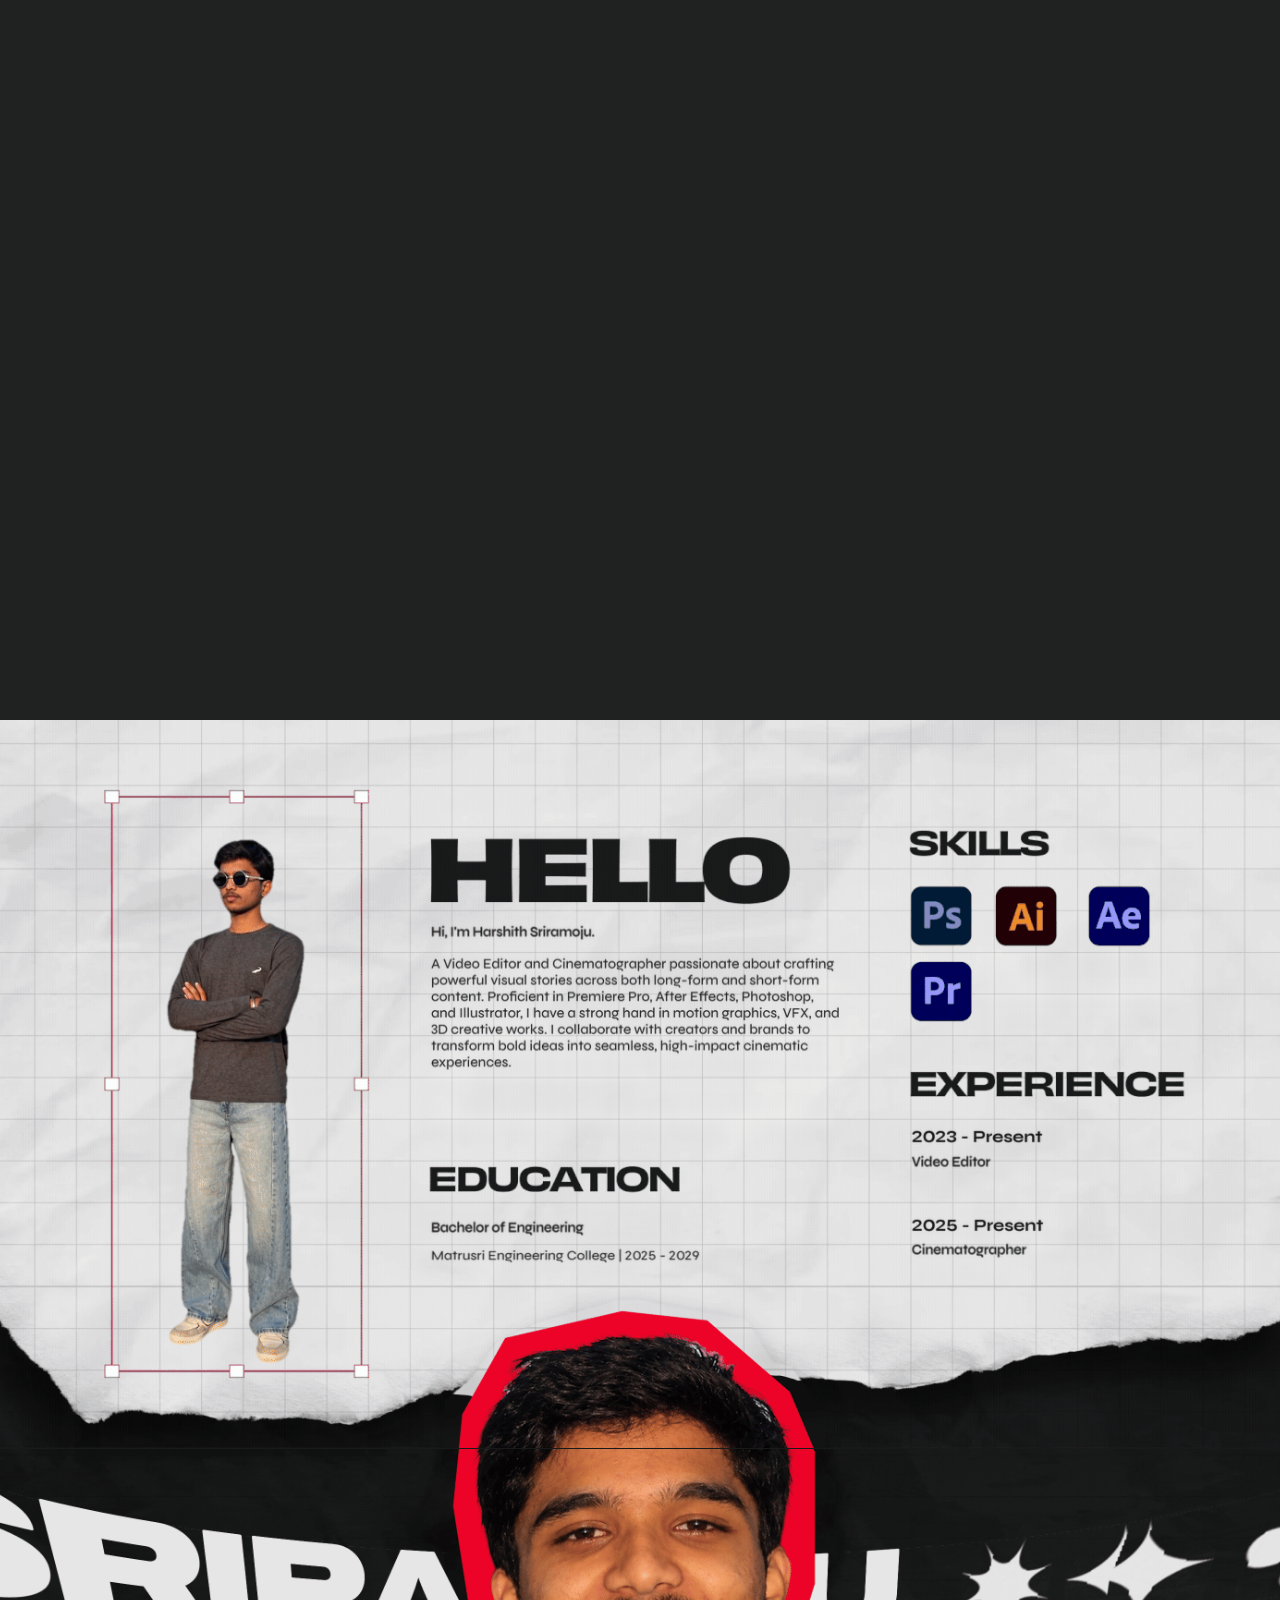
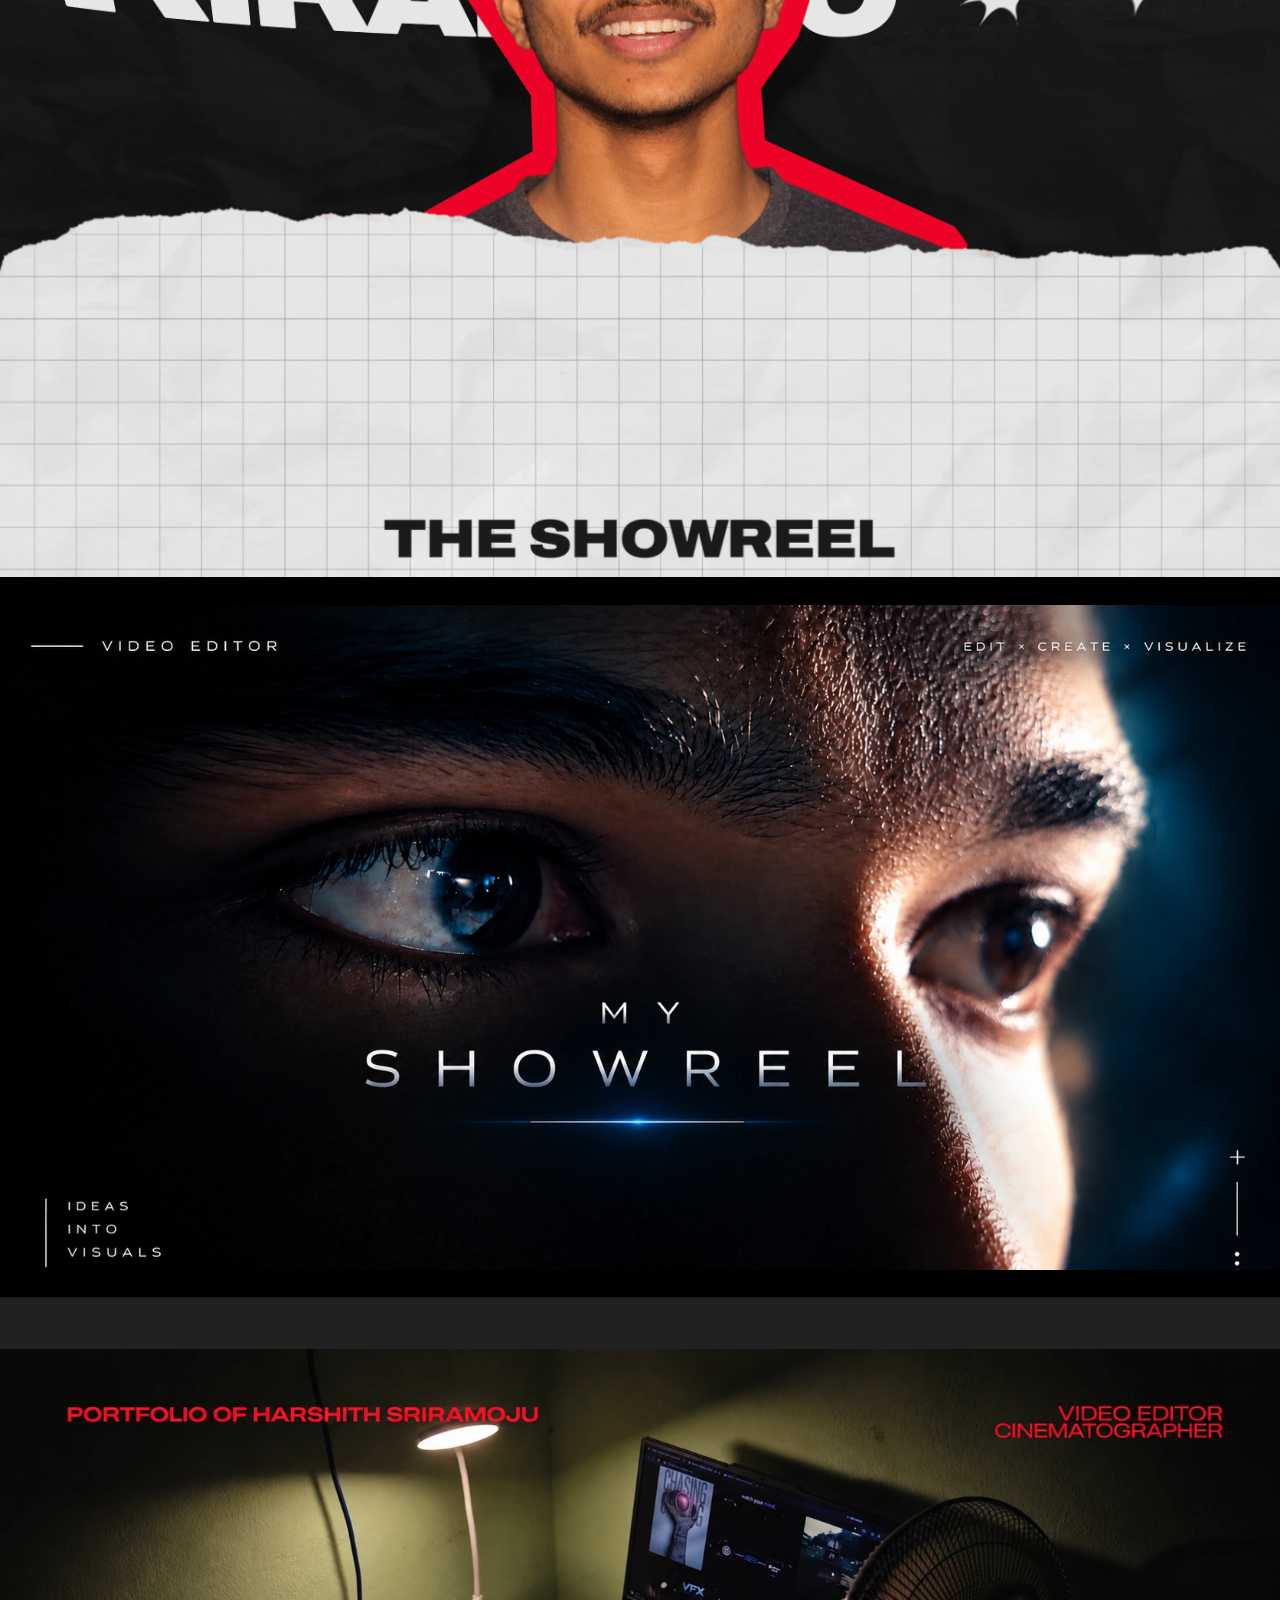
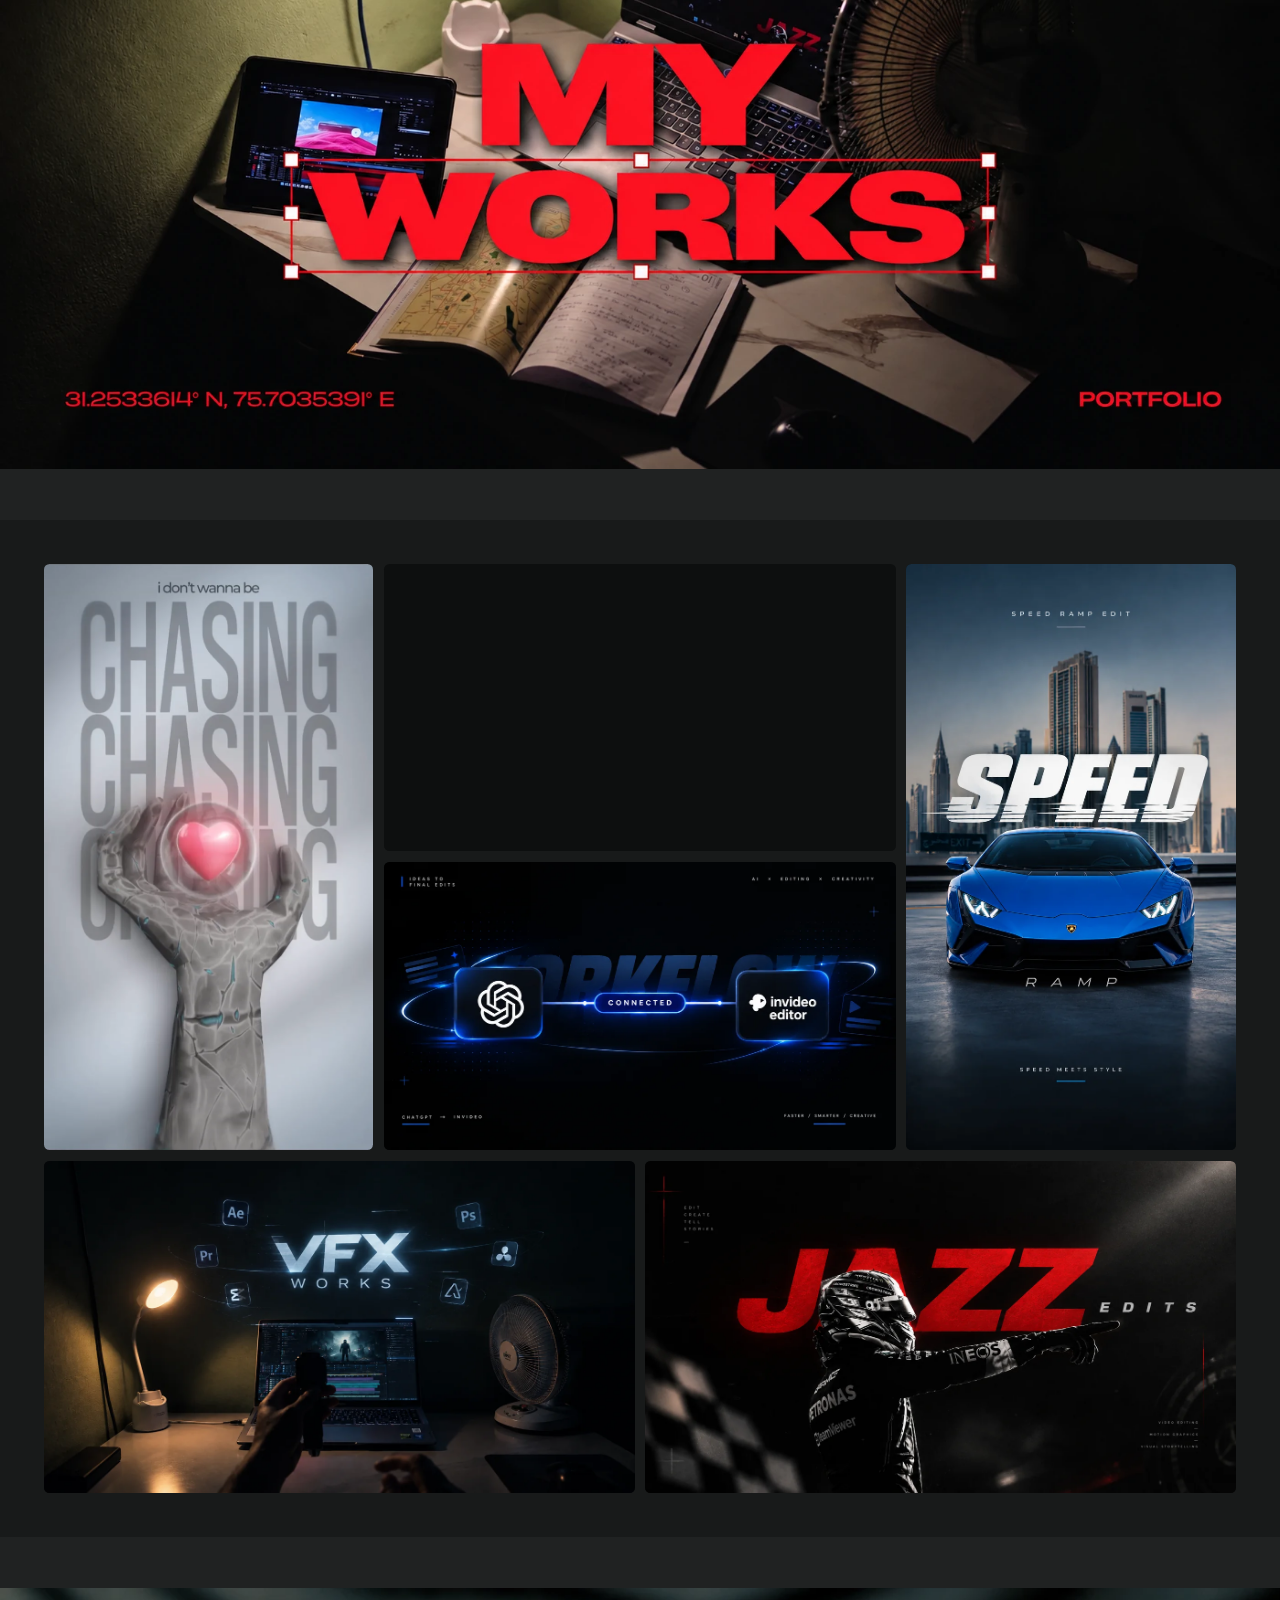
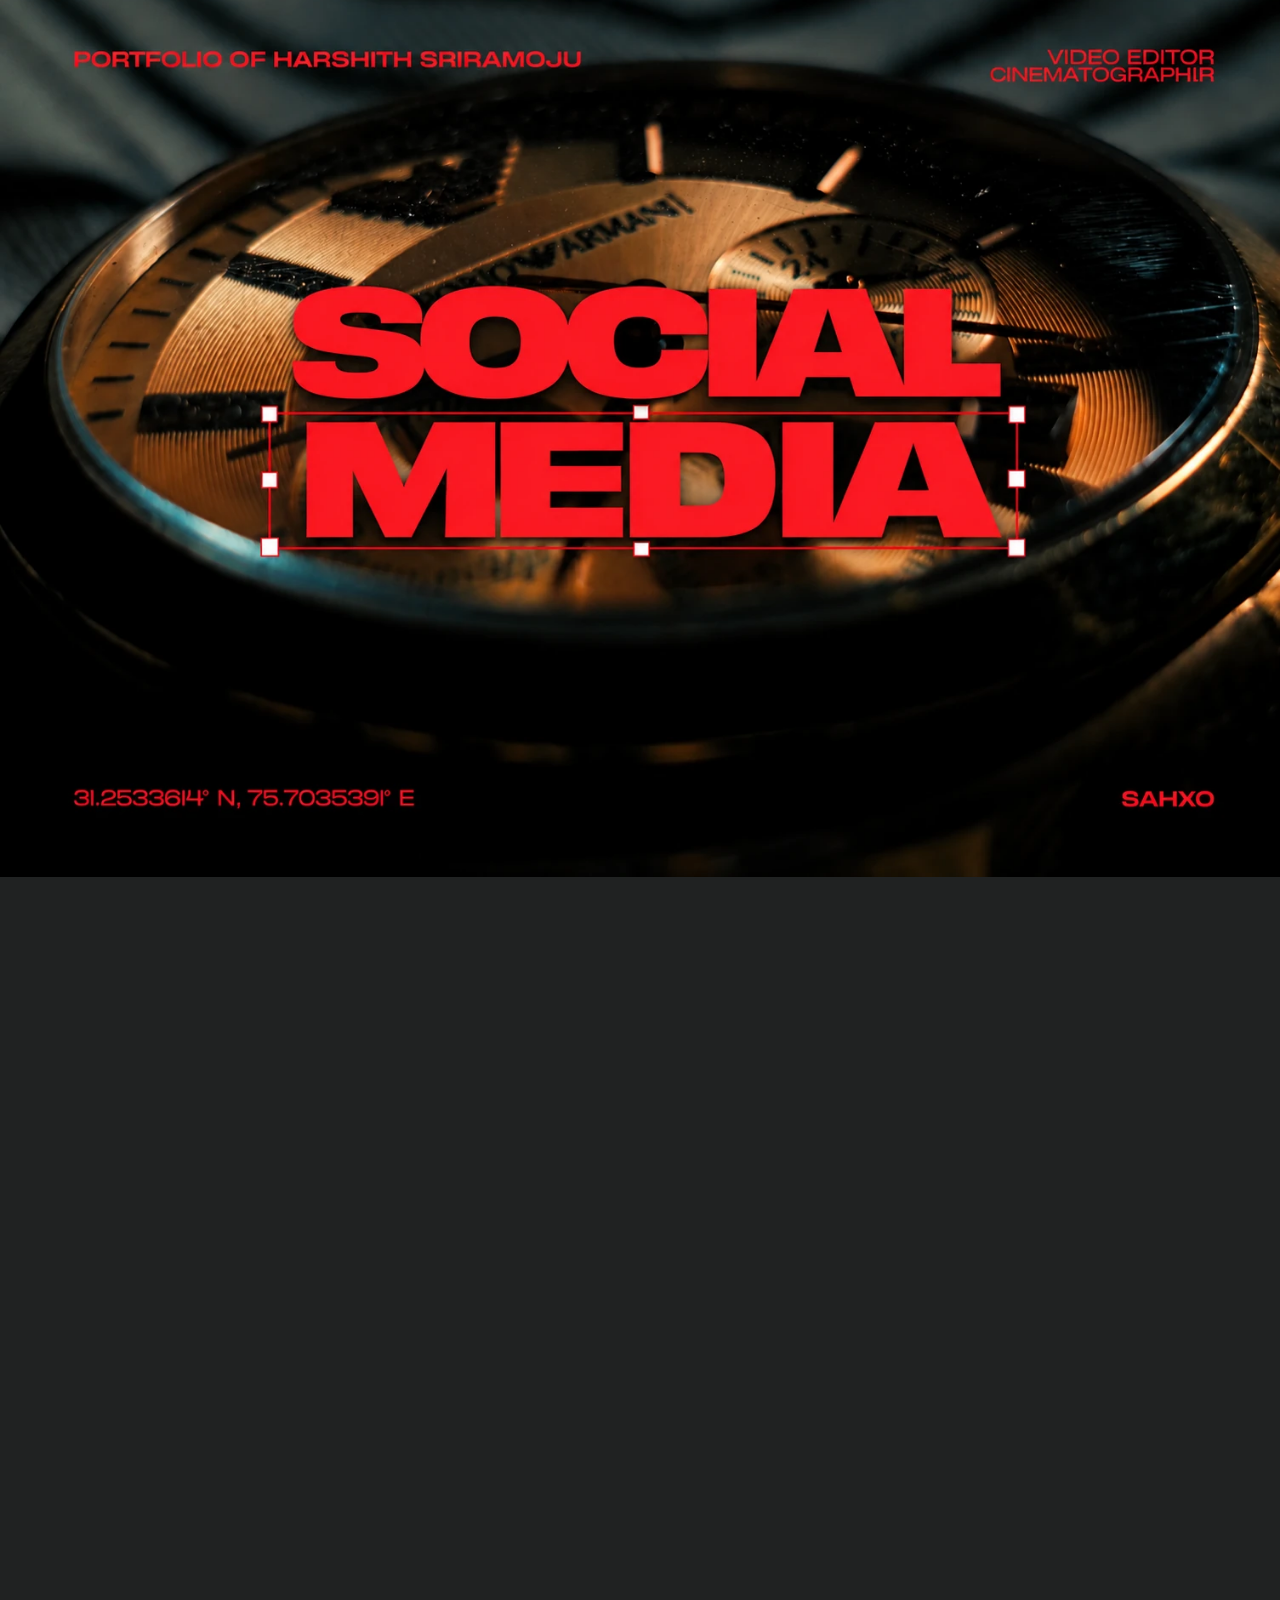
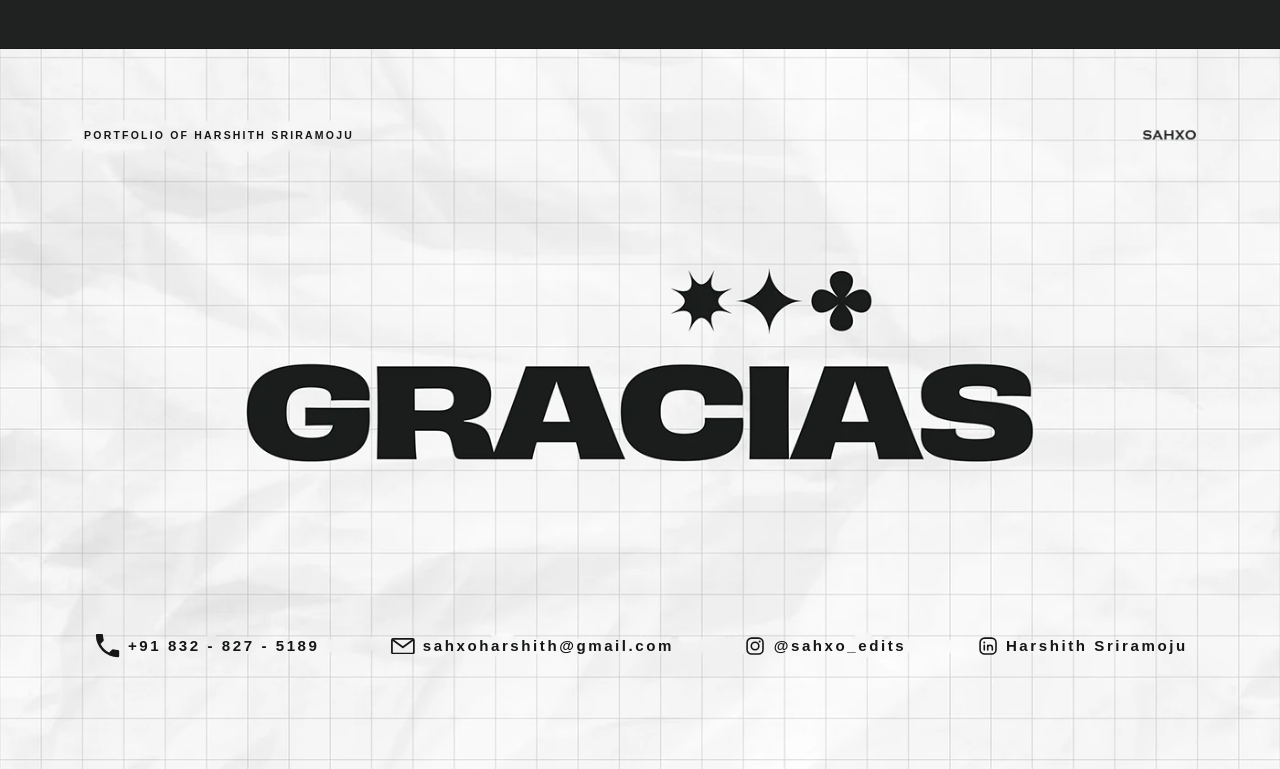
==== commit a89c1402: "Add Google Search Console verification and static SEO metadata Verification file for the Search Cons" ====
--- a/index.html
+++ b/index.html
@@ -3,8 +3,43 @@
 <head>
 <meta charset="utf-8">
 <meta name="viewport" content="width=device-width, initial-scale=1">
-<title></title>
-<meta name="description" content="">
+
+<!-- ============================== SEO ==============================
+     Title, description and social cards are written statically here
+     rather than left to js/app.js, which can only fill them in after
+     content.js and app.js have run. Search crawlers, link previews and
+     social cards may never execute that JavaScript, so the values have
+     to already exist in the HTML.
+
+     Keep title/description identical to CONTENT.meta in content.js —
+     tools/check.js asserts the two agree. If the site ever moves off
+     vercel.app, change the domain here, in robots.txt, in sitemap.xml
+     and in the JSON-LD block at the bottom of this file. -->
+<title>Harshith Sriramoju — Graphic Design &amp; Video Editing Portfolio</title>
+<meta name="description" content="Harshith Sriramoju is a graphic designer and video editor. Selected work from 2025–2026: brand visuals, motion graphics, short-form edits, VFX and showreels.">
+<link rel="canonical" href="https://harshithsriramoju.vercel.app/">
+<meta name="robots" content="index, follow, max-image-preview:large">
+<meta name="author" content="Harshith Sriramoju">
+
+<!-- Open Graph + Twitter card: what the link looks like when pasted
+     into WhatsApp, Slack, Discord, LinkedIn or X. og:image is a
+     1200x630 JPEG so the card renders as a wide banner instead of a
+     cropped thumbnail. -->
+<meta property="og:type" content="website">
+<meta property="og:site_name" content="Harshith Sriramoju">
+<meta property="og:url" content="https://harshithsriramoju.vercel.app/">
+<meta property="og:title" content="Harshith Sriramoju — Graphic Design &amp; Video Editing Portfolio">
+<meta property="og:description" content="Harshith Sriramoju is a graphic designer and video editor. Selected work from 2025–2026: brand visuals, motion graphics, short-form edits, VFX and showreels.">
+<meta property="og:image" content="https://harshithsriramoju.vercel.app/assets/og-image.jpg">
+<meta property="og:image:type" content="image/jpeg">
+<meta property="og:image:width" content="1200">
+<meta property="og:image:height" content="630">
+<meta property="og:image:alt" content="Harshith Sriramoju — graphic design and video editing portfolio">
+<meta name="twitter:card" content="summary_large_image">
+<meta name="twitter:title" content="Harshith Sriramoju — Graphic Design &amp; Video Editing Portfolio">
+<meta name="twitter:description" content="Harshith Sriramoju is a graphic designer and video editor. Selected work from 2025–2026: brand visuals, motion graphics, short-form edits, VFX and showreels.">
+<meta name="twitter:image" content="https://harshithsriramoju.vercel.app/assets/og-image.jpg">
+<meta name="twitter:image:alt" content="Harshith Sriramoju — graphic design and video editing portfolio">
 
 <link rel="stylesheet" href="css/styles.css">
 
@@ -14,6 +49,46 @@
      tools/check.js asserts href + as + type all match module 1's src in
      content.js, so this cannot silently drift out of sync. -->
 <link rel="preload" as="video" type="video/mp4" href="assets/pics&gifs/new1.mp4" fetchpriority="high">
+
+<!-- Structured data: tells Google what this page is (a person's
+     portfolio) and who the person is, instead of it having to infer
+     that from a page with almost no prose on it. Values must stay in
+     sync with the <head> above. -->
+<script type="application/ld+json">
+{
+  "@context": "https://schema.org",
+  "@type": "ProfilePage",
+  "@id": "https://harshithsriramoju.vercel.app/#page",
+  "url": "https://harshithsriramoju.vercel.app/",
+  "name": "Harshith Sriramoju — Graphic Design & Video Editing Portfolio",
+  "description": "Harshith Sriramoju is a graphic designer and video editor. Selected work from 2025–2026: brand visuals, motion graphics, short-form edits, VFX and showreels.",
+  "inLanguage": "en",
+  "primaryImageOfPage": {
+    "@type": "ImageObject",
+    "url": "https://harshithsriramoju.vercel.app/assets/og-image.jpg",
+    "width": 1200,
+    "height": 630
+  },
+  "mainEntity": {
+    "@type": "Person",
+    "@id": "https://harshithsriramoju.vercel.app/#person",
+    "name": "Harshith Sriramoju",
+    "url": "https://harshithsriramoju.vercel.app/",
+    "jobTitle": "Graphic Designer & Video Editor",
+    "description": "Graphic designer and video editor working across brand visuals, motion graphics, short-form edits, visual effects and cinematography.",
+    "image": "https://harshithsriramoju.vercel.app/assets/og-image.jpg",
+    "knowsAbout": [
+      "Graphic design",
+      "Brand identity",
+      "Motion graphics",
+      "Video editing",
+      "Short-form video",
+      "Visual effects",
+      "Cinematography"
+    ]
+  }
+}
+</script>
 </head>
 
 <body>
